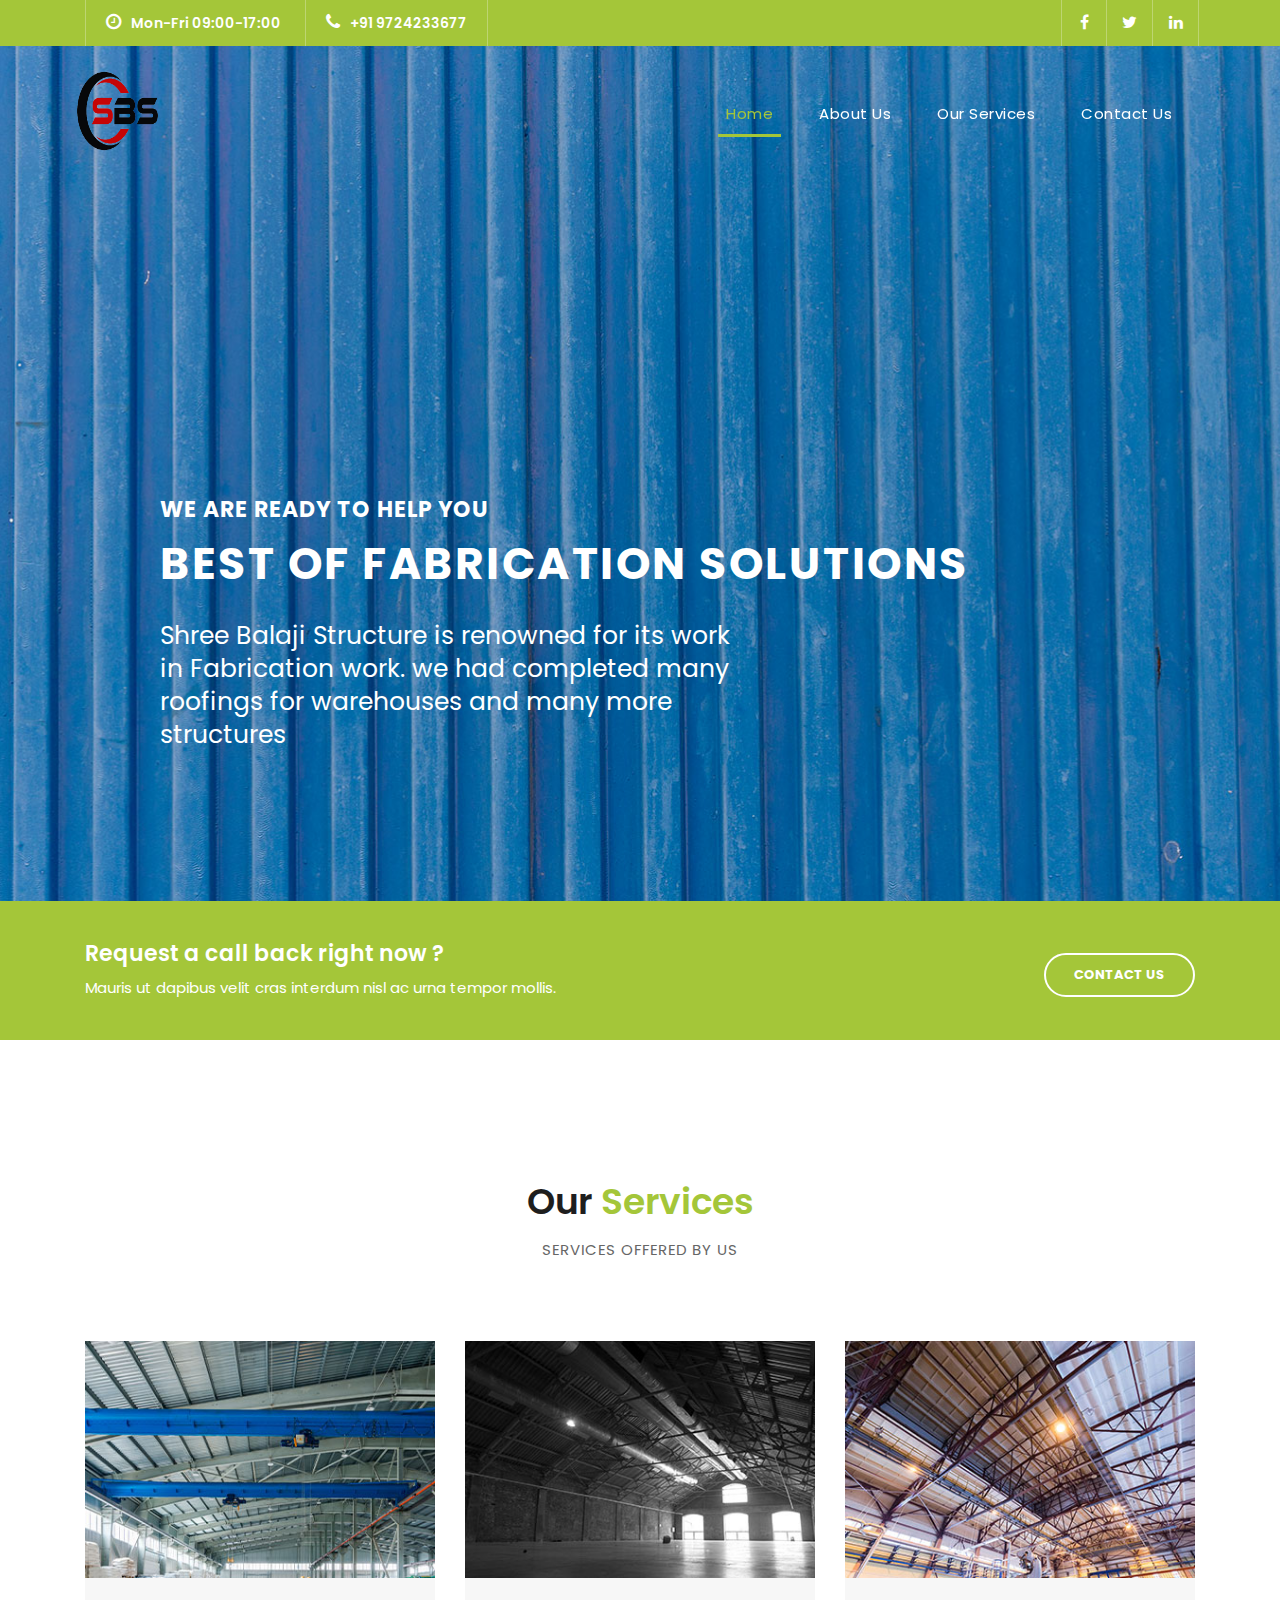
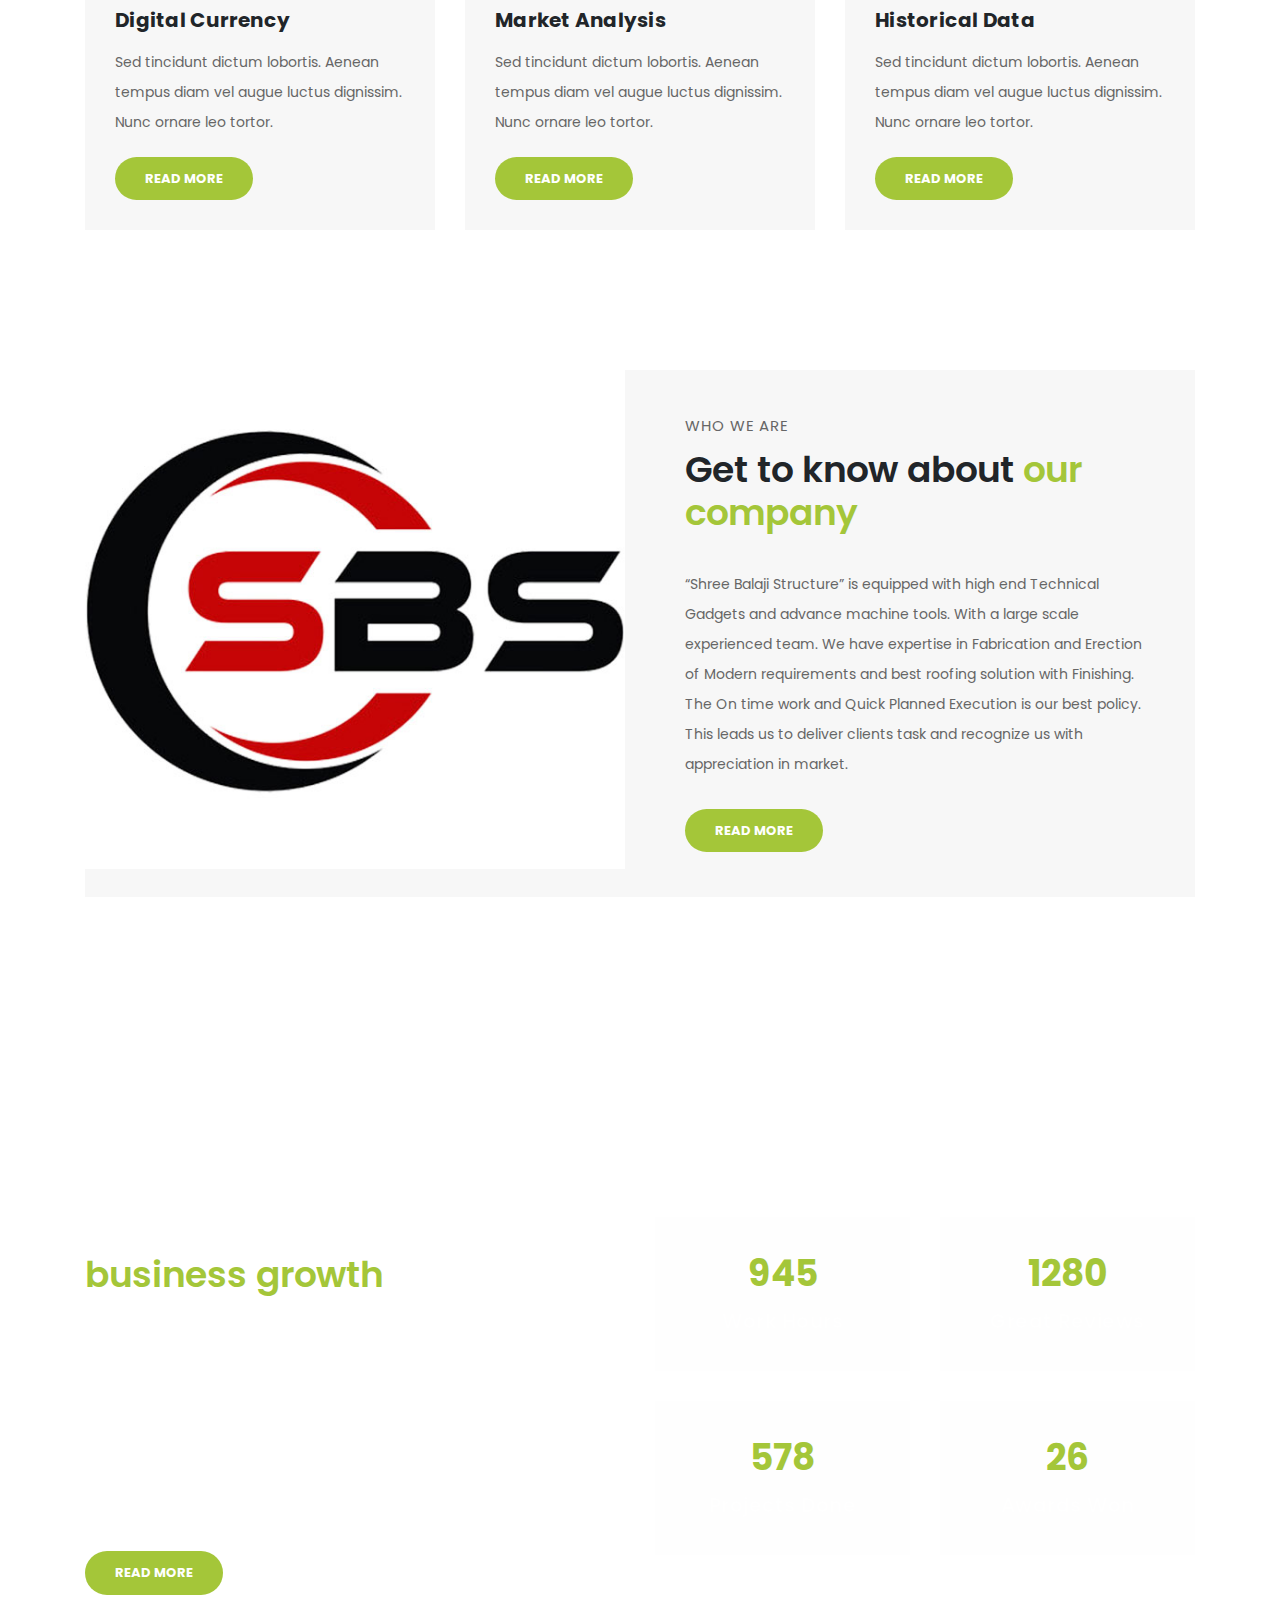
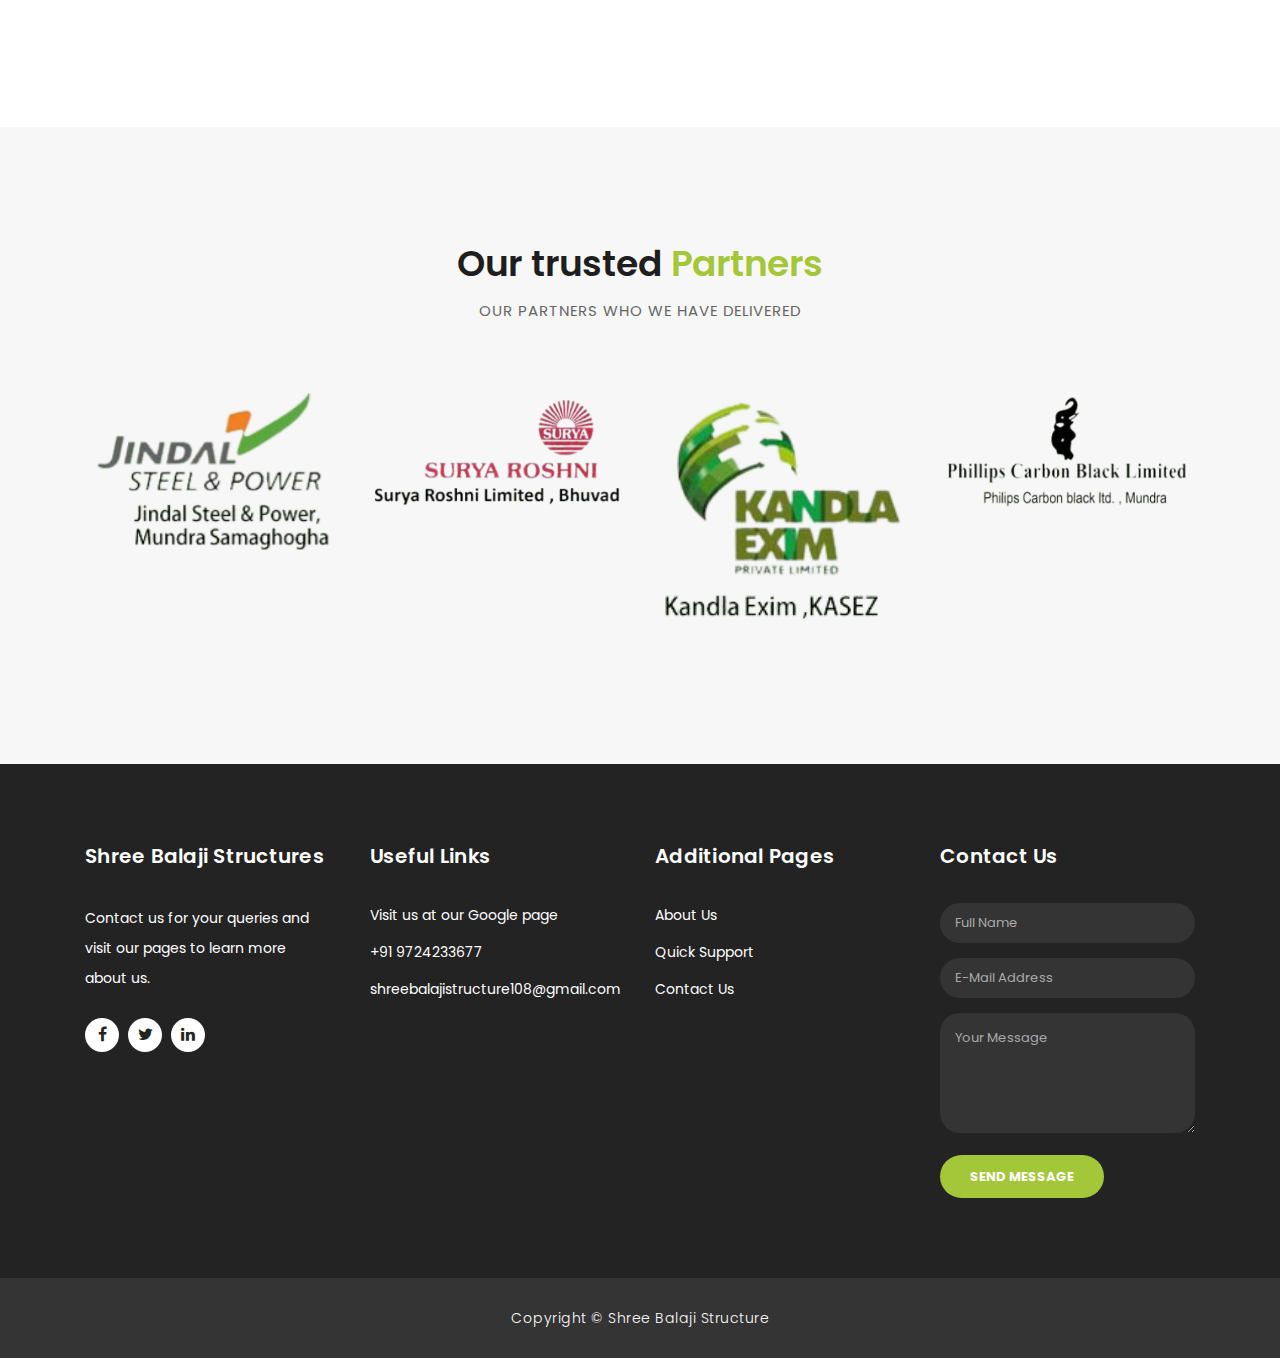
==== sbs/index.html @ 456eccb0 "second commit" ====
<!DOCTYPE html>
<html lang="en">

  <head>

    <meta charset="utf-8">
    <meta name="viewport" content="width=device-width, initial-scale=1, shrink-to-fit=no">
    <meta name="description" content="">
    <meta name="author" content="TemplateMo">
    <link href="https://fonts.googleapis.com/css?family=Poppins:100,200,300,400,500,600,700,800,900&display=swap" rel="stylesheet">

    <title>Finance Business HTML5 Template</title>

    <!-- Bootstrap core CSS -->
    <link href="vendor/bootstrap/css/bootstrap.min.css" rel="stylesheet">

    <!-- Additional CSS Files -->
    <link rel="stylesheet" href="assets/css/fontawesome.css">
    <link rel="stylesheet" href="assets/css/templatemo-finance-business.css">
    <link rel="stylesheet" href="assets/css/owl.css">
<!--

Finance Business TemplateMo

https://templatemo.com/tm-545-finance-business

-->
  </head>

  <body>

    <!-- ***** Preloader Start ***** -->
    <div id="preloader">
        <div class="jumper">
            <div></div>
            <div></div>
            <div></div>
        </div>
    </div>  
    <!-- ***** Preloader End ***** -->

    <!-- Header -->
    <div class="sub-header">
      <div class="container">
        <div class="row">
          <div class="col-md-8 col-xs-12">
            <ul class="left-info">
              <li><a href="#"><i class="fa fa-clock-o"></i>Mon-Fri 09:00-17:00</a></li>
              <li><a href="tel:+919724233677"><i class="fa fa-phone"></i>+91 9724233677</a></li>
            </ul>
          </div>
          <div class="col-md-4">
            <ul class="right-icons">
              <li><a href="#"><i class="fa fa-facebook"></i></a></li>
              <li><a href="#"><i class="fa fa-twitter"></i></a></li>
              <li><a href="#"><i class="fa fa-linkedin"></i></a></li>
            </ul>
          </div>
        </div>
      </div>
    </div>

    <header class="">
      <nav class="navbar navbar-expand-lg">
        
        <div class="container">
          <!-- <a class="navbar-brand" href="index.html"><h2>Finance Business</h2></a> -->
          <a href="index.html"> <img class="img-fluid" src="assets/images/logo.png" alt="" style="width: 140px; height: 100px ; margin-left: -25px; margin-top: -5px;"> </a>

          <button class="navbar-toggler" type="button" data-toggle="collapse" data-target="#navbarResponsive" aria-controls="navbarResponsive" aria-expanded="false" aria-label="Toggle navigation">
            <span class="navbar-toggler-icon"></span>
          </button>
          <div class="collapse navbar-collapse" id="navbarResponsive">
            <ul class="navbar-nav ml-auto">
              <li class="nav-item active">
                <a class="nav-link" href="#top"><strong>Home</strong>
                  <!-- <span class="sr-only">(current)</span> -->
                </a>
              </li>
              <li class="nav-item">
                <a class="nav-link" href="about.html"><strong>About Us</strong></a>
              </li>  
              <li class="nav-item">
                <a class="nav-link" href="services.html"><strong>Our Services</strong></a>
              </li>                          
              <li class="nav-item">
                <a class="nav-link" href="contact.html"><strong>Contact Us</strong></a>
              </li>
              <!-- <li class="nav-item">
                <a class="nav-link" href="one-page.html"><strong>One Page</strong></a>
              </li> -->
            </ul>
          </div>
        </div>
      </nav>
    </header>

    <!-- Page Content -->
    <!-- Banner Starts Here -->
    <div class="main-banner header-text">
        <div class="Modern-Slider">
          <!-- Item -->
          <div class="item item-1">
            <div class="img-fill">
                <div class="text-content">
                 
                  <h6><span style="color: white;">we are ready to help you</span></h6>
                  <h4><span style="color: white;">best of Fabrication solutions</span></h4>
                  <p><span style="color: white; font-size: 25px;">Shree Balaji Structure is renowned for its work in Fabrication work. we had completed many roofings for warehouses and many more structures</span></p>
                  <!-- <a href="contact.html" class="filled-button">contact us</a> -->
                </div>
            </div>
          </div>
          <!-- // Item -->
          <!-- Item -->
          <!-- <div class="item item-2">
            <div class="img-fill">
                <div class="text-content">
                  <h6><span style="color: black;">we are here to support you</span></h6>
                  <h4><span style="color: black;">Accounting<br>&amp; Management</span></h4>
                  <p><strong><span style="color: whitesmoke; font-size: 20px;">You are allowed to use this template for your company websites. You are NOT allowed to re-distribute this template ZIP file on any template download website. Please contact TemplateMo for more detail.</p><span></strong></p>
                  <a href="services.html" class="filled-button">our services</a>
                </div>
            </div>
          </div> -->
          <!-- // Item -->
          <!-- Item -->
          <!-- <div class="item item-3">
            <div class="img-fill">
                <div class="text-content">
                  <h6>we have a solid background</h6>
                  <h4>Market Analysis<br>&amp; Statistics</h4>
                  <p>You can download, edit and use this layout for your business website. Phasellus lacinia ac sapien vitae dapibus. Mauris ut dapibus velit cras interdum nisl ac urna tempor mollis.</p>
                  <a href="about.html" class="filled-button">learn more</a>
                </div>
            </div>
          </div> -->
          <!-- // Item -->
        </div>
    </div>
    <!-- Banner Ends Here -->

    <div class="request-form">
      <div class="container">
        <div class="row">
          <div class="col-md-8">
            <h4>Request a call back right now ?</h4>
            <span>Mauris ut dapibus velit cras interdum nisl ac urna tempor mollis.</span>
          </div>
          <div class="col-md-4">
            <a href="contact.html" class="border-button">Contact Us</a>
          </div>
        </div>
      </div>
    </div>

    <div class="services">
      <div class="container">
        <div class="row">
          <div class="col-md-12">
            <div class="section-heading">
              <h2>Our <em>Services</em></h2>
              <span>Services offered by us</span>
            </div>
          </div>
          <div class="col-md-4">
            <div class="service-item">
              <img src="assets/images/service_01.jpg" alt="">
              <div class="down-content">
                <h4>Digital Currency</h4>
                <p>Sed tincidunt dictum lobortis. Aenean tempus diam vel augue luctus dignissim. Nunc ornare leo tortor.</p>
                <a href="" class="filled-button">Read More</a>
              </div>
            </div>
          </div>
          <div class="col-md-4">
            <div class="service-item">
              <img src="assets/images/service_02.jpg" alt="">
              <div class="down-content">
                <h4>Market Analysis</h4>
                <p>Sed tincidunt dictum lobortis. Aenean tempus diam vel augue luctus dignissim. Nunc ornare leo tortor.</p>
                <a href="" class="filled-button">Read More</a>
              </div>
            </div>
          </div>
          <div class="col-md-4">
            <div class="service-item">
              <img src="assets/images/service_03.jpg" alt="">
              <div class="down-content">
                <h4>Historical Data</h4>
                <p>Sed tincidunt dictum lobortis. Aenean tempus diam vel augue luctus dignissim. Nunc ornare leo tortor.</p>
                <a href="" class="filled-button">Read More</a>
              </div>
            </div>
          </div>
        </div>
      </div>
    </div>

    <div class="more-info">
      <div class="container">
        <div class="row">
          <div class="col-md-12">
            <div class="more-info-content">
              <div class="row">
                <div class="col-md-6">
                  <div class="left-image">
                    <img src="assets/images/more-info.jpg" alt="">
                  </div>
                </div>
                <div class="col-md-6 align-self-center">
                  <div class="right-content">
                    <span>Who we are</span>
                    <h2>Get to know about <em>our company</em></h2>
                    <p>“Shree Balaji Structure” is equipped
                      with high end Technical Gadgets and advance
                      machine tools. With a large scale experienced team.
                      We have expertise in Fabrication and Erection of
                      Modern requirements and best roofing solution with
                      Finishing.
                      The On time work and Quick Planned
                      Execution is our best policy. This leads us to deliver
                      clients task and recognize us with appreciation in
                      market.</p>
                    <a href="about.html" class="filled-button">Read More</a>
                  </div>
                </div>
              </div>
            </div>
          </div>
        </div>
      </div>
    </div>



    <div class="fun-facts">
      <div class="container">
        <div class="row">
          <div class="col-md-6">
            <div class="left-content">
              <span>Lorem ipsum dolor sit amet</span>
              <h2>Our solutions for your <em>business growth</em></h2>
              <p>Pellentesque ultrices at turpis in vestibulum. Aenean pretium elit nec congue elementum. Nulla luctus laoreet porta. Maecenas at nisi tempus, porta metus vitae, faucibus augue. 
              <br><br>Fusce et venenatis ex. Quisque varius, velit quis dictum sagittis, odio velit molestie nunc, ut posuere ante tortor ut neque.</p>
              <a href="" class="filled-button">Read More</a>
            </div>
          </div>
          <div class="col-md-6 align-self-center">
            <div class="row">
              <div class="col-md-6">
                <div class="count-area-content">
                  <div class="count-digit">945</div>
                  <div class="count-title">Work Hours</div>
                </div>
              </div>
              <div class="col-md-6">
                <div class="count-area-content">
                  <div class="count-digit">1280</div>
                  <div class="count-title">Great Reviews</div>
                </div>
              </div>
              <div class="col-md-6">
                <div class="count-area-content">
                  <div class="count-digit">578</div>
                  <div class="count-title">Projects Done</div>
                </div>
              </div>
              <div class="col-md-6">
                <div class="count-area-content">
                  <div class="count-digit">26</div>
                  <div class="count-title">Awards Won</div>
                </div>
              </div>
            </div>
          </div>
        </div>
      </div>
    </div>

    
    <!-- <div class="testimonials">
      <div class="container">
        <div class="row">
          <div class="col-md-12">
            <div class="section-heading">
              <h2>What they say <em>about us</em></h2>
              <span>testimonials from our greatest clients</span>
            </div>
          </div>
          <div class="col-md-12">
            <div class="owl-testimonials owl-carousel"> -->
              
              <!-- <div class="testimonial-item">
                <div class="inner-content">
                  <h4>George Walker</h4>
                  <span>Chief Financial Analyst</span>
                  <p>"Nulla ullamcorper, ipsum vel condimentum congue, mi odio vehicula tellus, sit amet malesuada justo sem sit amet quam. Pellentesque in sagittis lacus."</p>
                </div>
                <img src="http://placehold.it/60x60" alt="">
              </div>
               -->
              <!-- <div class="testimonial-item">
                <div class="inner-content">
                  <h4>John Smith</h4>
                  <span>Market Specialist</span>
                  <p>"In eget leo ante. Sed nibh leo, laoreet accumsan euismod quis, scelerisque a nunc. Mauris accumsan, arcu id ornare malesuada, est nulla luctus nisi."</p>
                </div>
                <img src="http://placehold.it/60x60" alt="">
              </div>
               -->
              <!-- <div class="testimonial-item">
                <div class="inner-content">
                  <h4>David Wood</h4>
                  <span>Chief Accountant</span>
                  <p>"Ut ultricies maximus turpis, in sollicitudin ligula posuere vel. Donec finibus maximus neque, vitae egestas quam imperdiet nec. Proin nec mauris eu tortor consectetur tristique."</p>
                </div>
                <img src="http://placehold.it/60x60" alt="">
              </div>
              
              <div class="testimonial-item">
                <div class="inner-content">
                  <h4>Andrew Boom</h4>
                  <span>Marketing Head</span>
                  <p>"Curabitur sollicitudin, tortor at suscipit volutpat, nisi arcu aliquet dui, vitae semper sem turpis quis libero. Quisque vulputate lacinia nisl ac lobortis."</p>
                </div>
                <img src="http://placehold.it/60x60" alt="">
              </div> -->
              
            <!-- </div>
          </div>
        </div>
      </div>
    </div> -->

    <!-- <div class="callback-form">
      <div class="container">
        <div class="row">
          <div class="col-md-12">
            <div class="section-heading">
              <h2>Request a <em>call back</em></h2>
              <span>Etiam suscipit ante a odio consequat</span>
            </div>
          </div>
          <div class="col-md-12">
            <div class="contact-form">
              <form id="contact" action="" method="post">
                <div class="row">
                  <div class="col-lg-4 col-md-12 col-sm-12">
                    <fieldset>
                      <input name="name" type="text" class="form-control" id="name" placeholder="Full Name" required="">
                    </fieldset>
                  </div>
                  <div class="col-lg-4 col-md-12 col-sm-12"> -->
                    <!-- <fieldset>
                      <input name="email" type="text" class="form-control" id="email" pattern="[^ @]*@[^ @]*" placeholder="E-Mail Address" required="">
                    </fieldset>
                  </div>
                  <div class="col-lg-4 col-md-12 col-sm-12">
                    <fieldset>
                      <input name="subject" type="text" class="form-control" id="subject" placeholder="Subject" required="">
                    </fieldset>
                  </div>
                  <div class="col-lg-12">
                    <fieldset>
                      <textarea name="message" rows="6" class="form-control" id="message" placeholder="Your Message" required=""></textarea>
                    </fieldset>
                  </div>
                  <div class="col-lg-12">
                    <fieldset>
                      <button type="submit" id="form-submit" class="border-button">Send Message</button>
                    </fieldset>
                  </div>
                </div>
              </form>
            </div>
          </div>
        </div>
      </div>
    </div> -->

    <div class="partners contact-partners">
      <div class="container">
        <div class="row">
          <div class="col-md-12">
            <div class="section-heading">
            <h2 style="margin-top: 55px;">Our trusted <em>Partners</em></h2>
            <!-- <span>contact here for your queries</span> -->
            <span style="margin-bottom: 70px;">Our Partners who we have delivered</span>

            <div class="owl-partners owl-carousel">
               <!-- <div class="partner-item"> -->
                <img  style="margin-top: -5px;"  src="assets/images/jindal.png" alt="">
                <img src="assets/images/surya.png" alt="">
                <img src="assets/images/kandla.png" alt="">
                <img  src="assets/images/philips.png" alt="">
              </div>
            </div>
          </div>
        </div>
      </div>
    </div>
  </div>


    <!-- Footer Starts Here -->
    <footer>
      <div class="container">
        <div class="row">
          <div class="col-md-3 footer-item">
            <h4>Shree Balaji Structures</h4>
            <p>Contact us for your queries and <br> visit our pages to learn more<br> about us.</p>
            <ul class="social-icons">
              <li><a rel="nofollow" href="https://fb.com/templatemo" target="_blank"><i class="fa fa-facebook"></i></a></li>
              <li><a href="#"><i class="fa fa-twitter"></i></a></li>
              <li><a href="#"><i class="fa fa-linkedin"></i></a></li>
            </ul>
          </div>
          <div class="col-md-3 footer-item">
            <h4>Useful Links</h4>
            <ul class="menu-list">
              <li><a href="https://www.google.com/search?q=shree+balaji+structure+&sxsrf=AB5stBhqruG8xrosSW5bF98FKeI7jLen0w%3A1689427877211&ei=pZ-yZIKnDO2t4-EPzMCY4AQ&ved=0ahUKEwjCjfqj6ZCAAxXt1jgGHUwgBkwQ4dUDCA8&uact=5&oq=shree+balaji+structure+&gs_lp=[base64]&sclient=gws-wiz-serp" target="_blank">Visit us at our Google page</a></li>
      
              <li><a href="tel:+919724233677"> +91 9724233677</a></li>
              <li><a href="mailto:shreebalajistructure108@gmail.com">shreebalajistructure108@gmail.com</a></li>
              
            </ul>
          </div>
          <div class="col-md-3 footer-item">
            <h4>Additional Pages</h4>
            <ul class="menu-list">
              <li><a href="about.html">About Us</a></li>
              <!-- <li><a href="#">How We Work</a></li> -->
              <li><a href="contact.html">Quick Support</a></li>
              <li><a href="contact.html">Contact Us</a></li>
              <!-- <li><a href="#">Privacy Policy</a></li> -->
            </ul>
          </div>
          <div class="col-md-3 footer-item last-item">
            <h4>Contact Us</h4>
            <div class="contact-form">
              <form id="contact footer-contact" action="" method="post">
                <div class="row">
                  <div class="col-lg-12 col-md-12 col-sm-12">
                    <fieldset>
                      <input name="name" type="text" class="form-control" id="name" placeholder="Full Name" required="">
                    </fieldset>
                  </div>
                  <div class="col-lg-12 col-md-12 col-sm-12">
                    <fieldset>
                      <input name="email" type="text" class="form-control" id="email" pattern="[^ @]*@[^ @]*" placeholder="E-Mail Address" required="">
                    </fieldset>
                  </div>
                  <div class="col-lg-12">
                    <fieldset>
                      <textarea name="message" rows="6" class="form-control" id="message" placeholder="Your Message" required=""></textarea>
                    </fieldset>
                  </div>
                  <div class="col-lg-12">
                    <fieldset>
                      <button type="submit" id="form-submit" class="filled-button">Send Message</button>
                    </fieldset>
                  </div>
                </div>
              </form>
            </div>
          </div>
        </div>
      </div>
    </footer>
    
    <div class="sub-footer">
      <div class="container">
        <div class="row">
          <div class="col-md-12">
            <p>Copyright &copy; Shree Balaji Structure
            
          </div>
        </div>
      </div>
    </div>

    <!-- Bootstrap core JavaScript -->
    <script src="vendor/jquery/jquery.min.js"></script>
    <script src="vendor/bootstrap/js/bootstrap.bundle.min.js"></script>

    <!-- Additional Scripts -->
    <script src="assets/js/custom.js"></script>
    <script src="assets/js/owl.js"></script>
    <script src="assets/js/slick.js"></script>
    <script src="assets/js/accordions.js"></script>

    <script language = "text/Javascript"> 
      cleared[0] = cleared[1] = cleared[2] = 0; //set a cleared flag for each field
      function clearField(t){                   //declaring the array outside of the
      if(! cleared[t.id]){                      // function makes it static and global
          cleared[t.id] = 1;  // you could use true and false, but that's more typing
          t.value='';         // with more chance of typos
          t.style.color='#fff';
          }
      }
    </script>

  </body>
</html>
---- sbs/assets/css/templatemo-finance-business.css ----
/* 

TemplateMo - Finance Business

https://templatemo.com/tm-545-finance-business

*/

body {
  font-family: 'Poppins', sans-serif;
  overflow-x: hidden;
  text-rendering: optimizeLegibility;
  -webkit-font-smoothing: antialiased;
  -moz-osx-font-smoothing: grayscale;
}
p {
	margin-bottom: 0px;
	font-size: 14px;
	color: #666666;
	line-height: 30px;
}
a {
	text-decoration: none!important;
}
ul {
	padding: 0;
	margin: 0;
	list-style: none;
}

h1,h2,h3,h4,h5,h6 {
	margin: 0px;
}

a.filled-button {
	background-color: #a4c639;
	color: #fff;
	font-size: 13px;
	text-transform: uppercase;
	font-weight: 700;
	padding: 12px 30px;
	border-radius: 30px;
	display: inline-block;
	transition: all 0.3s;
}

a.filled-button:hover {
	background-color: #fff;
	color: #a4c639;
}

a.border-button {
	background-color: transparent;
	color: #fff;
	border: 2px solid #fff;
	font-size: 13px;
	text-transform: uppercase;
	font-weight: 700;
	padding: 10px 28px;
	border-radius: 30px;
	display: inline-block;
	transition: all 0.3s;
}

a.border-button:hover {
	background-color: #fff;
	color: #a4c639;
}

.section-heading {
	text-align: center;
	margin-bottom: 80px;
}

.section-heading h2 {
	font-size: 36px;
	font-weight: 600;
	color: #1e1e1e;
}

.section-heading em {
	font-style: normal;
	color: #a4c639;
}

.section-heading span {
	display: block;
	margin-top: 15px;
	text-transform: uppercase;
	font-size: 15px;
	color: #666;
	letter-spacing: 1px;
}

#preloader {
  overflow: hidden;
  background: #a4c639;
  left: 0;
  right: 0;
  top: 0;
  bottom: 0;
  position: fixed;
  z-index: 9999999;
  color: #fff;
}

#preloader .jumper {
  left: 0;
  top: 0;
  right: 0;
  bottom: 0;
  display: block;
  position: absolute;
  margin: auto;
  width: 50px;
  height: 50px;
}

#preloader .jumper > div {
  background-color: #fff;
  width: 10px;
  height: 10px;
  border-radius: 100%;
  -webkit-animation-fill-mode: both;
  animation-fill-mode: both;
  position: absolute;
  opacity: 0;
  width: 50px;
  height: 50px;
  -webkit-animation: jumper 1s 0s linear infinite;
  animation: jumper 1s 0s linear infinite;
}

#preloader .jumper > div:nth-child(2) {
  -webkit-animation-delay: 0.33333s;
  animation-delay: 0.33333s;
}

#preloader .jumper > div:nth-child(3) {
  -webkit-animation-delay: 0.66666s;
  animation-delay: 0.66666s;
}

@-webkit-keyframes jumper {
  0% {
    opacity: 0;
    -webkit-transform: scale(0);
    transform: scale(0);
  }
  5% {
    opacity: 1;
  }
  100% {
    -webkit-transform: scale(1);
    transform: scale(1);
    opacity: 0;
  }
}

@keyframes jumper {
  0% {
    opacity: 0;
    -webkit-transform: scale(0);
    transform: scale(0);
  }
  5% {
    opacity: 1;
  }
  100% {
    opacity: 0;
  }
}

/* Sub Header Style */

.sub-header {
	background-color: #a4c639;
	height: 46px;
	line-height: 46px;
}

.sub-header ul li {
	display: inline-block;
}

.sub-header ul.left-info li {
	border-left: 1px solid rgba(250,250,250,0.3);
	padding: 0px 20px;
}

.sub-header ul.left-info li:last-child {
	border-right: 1px solid rgba(250,250,250,0.3);
}

.sub-header ul.left-info li i {
	margin-right: 10px;
	font-size: 18px;
}

.sub-header ul.left-info li a {
	color: #fff;
	font-size: 14px;
	font-weight: 600;
}

.sub-header ul.right-icons {
	float: right;
}

.sub-header ul.right-icons li {
	margin-right: -4px;
	width: 46px;
	display: inline-block;
	text-align: center;
	border-right: 1px solid rgba(250,250,250,0.3);
}

.sub-header ul.right-icons li:first-child {
	border-left: 1px solid rgba(250,250,250,0.3);
}

.sub-header ul.right-icons li a {
	color: #fff;
	transition: all 0.3s;
}

.sub-header ul.right-icons li a:hover {
	opacity: 0.75;
}



/* Header Style */
header {
	position: absolute;
	z-index: 99999;
	width: 100%;
	background-color: transparent!important;
	height: 80px;
	-webkit-transition: all 0.3s ease-in-out 0s;
    -moz-transition: all 0.3s ease-in-out 0s;
    -o-transition: all 0.3s ease-in-out 0s;
    transition: all 0.3s ease-in-out 0s;
}
header .navbar {
	padding: 20px 0px;
}
.background-header .navbar {
	padding: 10px 0px;
}
.background-header {
	top: 0;
	position: fixed;
	background-color: #fff!important;
	box-shadow: 0px 1px 10px rgba(0,0,0,0.1);
}
.background-header .navbar-brand h2 {
	color: #a4c639!important;
}
.background-header .navbar-nav a.nav-link {
	color: #1e1e1e!important;
}
.background-header .navbar-nav .nav-link:hover,
.background-header .navbar-nav .active>.nav-link,
.background-header .navbar-nav .nav-link.current,
.background-header .navbar-nav .nav-link.show,
.background-header .navbar-nav .show>.nav-link {
	color: #a4c639!important;
}
.navbar .navbar-brand {
	float: 	left;
	margin-top: 12px;
	outline: none;
}
.navbar .navbar-brand h2 {
	color: #fff;
	text-transform: uppercase;
	font-size: 24px;
	font-weight: 700;
	-webkit-transition: all .3s ease 0s;
    -moz-transition: all .3s ease 0s;
    -o-transition: all .3s ease 0s;
    transition: all .3s ease 0s;
}
.navbar .navbar-brand h2 em {
	font-style: normal;
	font-size: 16px;
}
#navbarResponsive {
	z-index: 999;
}
.navbar-collapse {
	text-align: center;
}
.navbar .navbar-nav .nav-item {
	margin: 0px 15px;
}
.navbar .navbar-nav a.nav-link {
	text-transform: capitalize;
	font-size: 15px;
	font-weight: 300;
	letter-spacing: 0.5px;
	color: #fff;
	transition: all 0.5s;
	margin-top: 5px;
}
.navbar .navbar-nav .nav-link:hover,
.navbar .navbar-nav .active>.nav-link,
.navbar .navbar-nav .nav-link.current,
.navbar .navbar-nav .nav-link.show,
.navbar .navbar-nav .show>.nav-link {
	color: #a4c639;
	border-bottom: 3px solid #a4c639;
}
.navbar .navbar-toggler-icon {
	background-image: none;
}
.navbar .navbar-toggler {
	border-color: #fff;
	background-color: #fff;	
	height: 36px;
	outline: none;
	border-radius: 0px;
	position: absolute;
	right: 30px;
	top: 20px;
}
.navbar .navbar-toggler-icon:after {
	content: '\f0c9';
	color: #a4c639;
	font-size: 18px;
	line-height: 26px;
	font-family: 'FontAwesome';
}



/* Banner Style */

.img-fill{
  width: 100%;
  display: block;
  overflow: hidden;
  position: relative;
  text-align: center
}

.img-fill img {
  min-height: 100%;
  min-width: 100%;
  position: relative;
  display: inline-block;
  max-width: none;
}

*,
*:before,
*:after {
  -webkit-box-sizing: border-box;
  box-sizing: border-box;
  -webkit-font-smoothing: antialiased;
  -moz-osx-font-smoothing: grayscale;
}

.Grid1k {
  padding: 0 15px;
  max-width: 1200px;
  margin: auto;
}

.blocks-box,
.slick-slider {
  margin: 0;
  padding: 0!important;
}

.slick-slide {
  float: left;
  padding: 0;
}

.Modern-Slider .item .img-fill {
	background-size: cover;
	background-position: center center;
	background-repeat: no-repeat;
	height:95vh;
}

.Modern-Slider .item-1 .img-fill {
	background-image: url(../images/slide_01.jpg);
}

.Modern-Slider .item-2 .img-fill {
	background-image: url(../images/slide_02.jpg);
}

.Modern-Slider .item-3 .img-fill {
	background-image: url(../images/slide_03.jpg);
}

.Modern-Slider .NextArrow{
  position:absolute;
  top:50%;
  right:30px;
  border:0 none;
  background-color: transparent;
  text-align:center;
  font-size: 36px;
  font-family: 'FontAwesome';
  color:#FFF;
  z-index:5;
  outline: none;
  cursor: pointer;
}

.Modern-Slider .NextArrow:before{
  content:'\f105';
}

.Modern-Slider .PrevArrow {
  position:absolute;
  top:50%;
  left:30px;
  border:0 none;
  background-color: transparent;
  text-align:center;
  font-size: 36px;
  font-family: 'FontAwesome';
  color:#FFF;
  z-index:5;
  outline: none;
  cursor: pointer;
}

.Modern-Slider .PrevArrow:before{
  content:'\f104';
}

ul.slick-dots {
  display: none!important;
}

.Modern-Slider .text-content {
	text-align: left;
  	width: 75%;
  	position: absolute;
  	top: 70%;
  	left: 50%;
  	transform: translate(-50%, -50%);
}

.Modern-Slider .item h6 {
  margin-bottom: 15px;
  font-size: 22px;
  text-transform: uppercase;
  font-weight: 700;
  letter-spacing: 1px;
  color:#a4c639;
  animation:fadeOutRight 1s both;
}

.Modern-Slider .item h4 {
  margin-bottom: 30px;
  text-transform: uppercase;
  font-size: 44px;
  font-weight: 700;
  letter-spacing: 2.5px;
  color:#FFF;
  overflow:hidden;
  animation:fadeOutLeft 1s both;
}

.Modern-Slider .item p {
	max-width: 570px;
	color: #fff;
	font-size: 15px;
	font-weight: 400;
	line-height: 30px;
	margin-bottom: 40px;
}

.Modern-Slider .item a {
  margin: 0 5px;
}

.Modern-Slider .item.slick-active h6{
  animation:fadeInDown 1s both 1s;
}

.Modern-Slider .item.slick-active h4{
  animation:fadeInLeft 1s both 1.5s;
}

.Modern-Slider .item.slick-active{
  animation:Slick-FastSwipeIn 1s both;
}

.Modern-Slider .buttons {
  position: relative;
}

.Modern-Slider {background:#000;}


/* ==== Slick Slider Css Ruls === */
.slick-slider{position:relative;display:block;-webkit-user-select:none;-moz-user-select:none;-ms-user-select:none;user-select:none;-webkit-touch-callout:none;-khtml-user-select:none;-ms-touch-action:pan-y;touch-action:pan-y;-webkit-tap-highlight-color:transparent}
.slick-list{position:relative;display:block;overflow:hidden;margin:0;padding:0}
.slick-list:focus{outline:none}.slick-list.dragging{cursor:hand}
.slick-slider .slick-track,.slick-slider .slick-list{-webkit-transform:translate3d(0,0,0);-ms-transform:translate3d(0,0,0);transform:translate3d(0,0,0)}
.slick-track{position:relative;top:0;left:0;display:block}
.slick-track:before,.slick-track:after{display:table;content:''}.slick-track:after{clear:both}
.slick-loading .slick-track{visibility:hidden}
.slick-slide{display:none;float:left /* If RTL Make This Right */ ;height:100%;min-height:1px}
.slick-slide.dragging img{pointer-events:none}
.slick-initialized .slick-slide{display:block}
.slick-loading .slick-slide{visibility:hidden}
.slick-vertical .slick-slide{display:block;height:auto;border:1px solid transparent}




/* Request Form */

.request-form {
	background-color: #a4c639;
	padding: 40px 0px;
	color: #fff;
}

.request-form h4 {
	font-size: 22px;
	font-weight: 600;
}

.request-form span {
	font-size: 15px;
	font-weight: 400;
	display: inline-block;
	margin-top: 10px;
}

.request-form a.border-button {
	margin-top: 12px;
	float: right;
}




/* Services */

.services {
	margin-top: 140px;
}

.service-item img {
	width: 100%;
	overflow: hidden;
}

.service-item .down-content {
	background-color: #f7f7f7;
	padding: 30px;
}

.service-item .down-content h4 {
	font-size: 20px;
	font-weight: 700;
	letter-spacing: 0.25px;
	margin-bottom: 15px;
}

.service-item .down-content p {
	margin-bottom: 20px;
}



/* Fun Facts */

.fun-facts {
	margin-top: 140px;
	background-image: url(../images/fun-facts-bg.jpg);
	background-position: center center;
	background-repeat: no-repeat;
	background-size: cover;
	background-attachment: fixed;
	padding: 140px 0px;
	color: #fff;
}

.fun-facts span {
	text-transform: uppercase;
	font-size: 15px;
	color: #fff;
	letter-spacing: 1px;
	margin-bottom: 10px;
	display: block;
}

.fun-facts h2 {
	font-size: 36px;
	font-weight: 600;
	margin-bottom: 35px;
}

.fun-facts em {
	font-style: normal;
	color: #a4c639;
}

.fun-facts p {
	color: #fff;
	margin-bottom: 40px;
}

.fun-facts .left-content {
	margin-right: 45px;
}

.count-area-content {
	text-align: center;
	background-color: rgba(250,250,250,0.1);
	padding: 25px 30px 35px 30px;
	margin: 15px 0px;
}

.count-digit {
    margin: 5px 0px;
    color: #a4c639;
    font-weight: 700;
    font-size: 36px;
}
.count-title {
    font-size: 20px;
    font-weight: 600;
    color: #fff;
    letter-spacing: 0.5px;
}



/* More Info */

.more-info {
	margin-top: 140px;
}

.more-info .left-image1 img {
	width: 100%;
	overflow: hidden;
	margin-top: 155px;
}

.more-info .left-image img {
	width: 100%;
	overflow: hidden;
	}

.more-info .more-info-content {
	background-color: #f7f7f7;
}

.about-info .more-info-content {
	background-color: transparent;
}

.about-info .right-content {
	padding: 0px!important;
	margin-right: 30px;
}

.more-info .right-content {
	padding: 45px 45px 45px 30px;
}

.more-info .right-content span {
	text-transform: uppercase;
	font-size: 15px;
	color: #666;
	letter-spacing: 1px;
	margin-bottom: 10px;
	display: block;
}

.more-info .right-content h2 {
	font-size: 36px;
	font-weight: 600;
	margin-bottom: 35px;
}

.more-info .right-content em {
	font-style: normal;
	color: #a4c639;
}

.more-info .right-content p {
	margin-bottom: 30px;
}


/* Testimonials Style */

.about-testimonials {
	margin-top: 0px!important;
}

.testimonials {
	margin-top: 140px;
	background-color: #f7f7f7;
	padding: 140px 0px;
}
.testimonial-item .inner-content {
	text-align: center;
	background-color: #fff;	
	padding: 30px;
	border-radius: 5px;
}
.testimonial-item p {
	font-size: 14px;
	font-weight: 400;
}
.testimonial-item h4 {
	font-size: 19px;
	font-weight: 700;
	color: #1e1e1e;
	letter-spacing: 0.5px;
	margin-bottom: 0px;
}
.testimonial-item span {
	display: inline-block;
	margin-top: 8px;
	font-weight: 600;
	font-size: 14px;
	color: #a4c639;
}
.testimonial-item img {
	max-width: 60px;
	border-radius: 50%;
	margin: 25px auto 0px auto;
}




/* Call Back Style */

.callback-services {
	border-top: 1px solid #eee;
	padding-top: 140px;
}

.contact-us {
	background-color: #f7f7f7;
	padding: 140px 0px;
}

.contact-us .contact-form {
	background-color: transparent!important;
	padding: 0!important;
}

.callback-form {
	margin-top: 140px;
}

.callback-form .contact-form {
	background-color: #a4c639;
	padding: 60px;
	border-radius: 5px;
	text-align: center;
}

.callback-form .contact-form input {
	border-radius: 20px;
	height: 40px;
	line-height: 40px;
	display: inline-block;
	padding: 0px 15px;
	color: #6a6a6a;
	font-size: 13px;
	text-transform: none;
	box-shadow: none;
	border: none;
	margin-bottom: 35px;
}

.callback-form .contact-form input:focus {
	outline: none;
	box-shadow: none;
	border: none;
}

.callback-form .contact-form textarea {
	border-radius: 20px;
	height: 120px;
	max-height: 200px;
	min-height: 120px;
	display: inline-block;
	padding: 15px;
	color: #6a6a6a;
	font-size: 13px;
	text-transform: none;
	box-shadow: none;
	border: none;
	margin-bottom: 35px;
}

.callback-form .contact-form textarea:focus {
	outline: none;
	box-shadow: none;
	border: none;
}

.callback-form .contact-form ::-webkit-input-placeholder { /* Edge */
  color: #aaa;
}
.callback-form .contact-form :-ms-input-placeholder { /* Internet Explorer 10-11 */
  color: #aaa;
}
.callback-form .contact-form ::placeholder {
  color: #aaa;
}

.callback-form .contact-form button.border-button {
	background-color: transparent;
	color: #fff;
	border: 2px solid #fff;
	font-size: 13px;
	text-transform: uppercase;
	font-weight: 700;
	padding: 10px 28px;
	border-radius: 30px;
	display: inline-block;
	transition: all 0.3s;
	outline: none;
	box-shadow: none;
	text-shadow: none;
	cursor: pointer;
}

.callback-form .contact-form button.border-button:hover {
	background-color: #fff;
	color: #a4c639;
}

.contact-us .contact-form button.filled-button {
	background-color: #a4c639;
	color: #fff;
	border: none;
	font-size: 13px;
	text-transform: uppercase;
	font-weight: 700;
	padding: 12px 30px;
	border-radius: 30px;
	display: inline-block;
	transition: all 0.3s;
	outline: none;
	box-shadow: none;
	text-shadow: none;
	cursor: pointer;
}

.contact-us .contact-form button.filled-button:hover {
	background-color: #fff;
	color: #a4c639;
}



/* Partners Style */

.contact-partners {
	margin-top: -8px!important;
}

.partners {
	margin-top: 140px;
	background-color: #f7f7f7;
	padding: 60px 0px;
}

.partners .owl-item {
	text-align: center;
	cursor: pointer;
}

.partners .partner-item img {
	max-width: 156px;
	margin: auto;
}



/* Footer Style */

footer {
	background-color: #232323;
	padding: 80px 0px;
	color: #fff;
}

footer h4 {
	color: #fff;
	font-size: 20px;
	font-weight: 600;
	letter-spacing: 0.25px;
	margin-bottom: 35px;
}
footer p {
	color: #fff;
}

footer ul.social-icons {
	margin-top: 25px;
}

footer ul.social-icons li {
	display: inline-block;
	margin-right: 5px;
}

footer ul.social-icons li:last-child {
	margin-right: 0px;
}

footer ul.social-icons li a {
	width: 34px;
	height: 34px;
	display: inline-block;
	line-height: 34px;
	text-align: center;
	background-color: #fff;
	color: #232323;
	border-radius: 50%;
	transition: all 0.3s;
}

footer ul.social-icons li a:hover {
	background-color: #a4c639;
}

footer ul.menu-list li {
	margin-bottom: 13px;
}

footer ul.menu-list li:last-child {
	margin-bottom: 0px;
}

footer ul.menu-list li a {
	font-size: 14px;
	color: #fff;
	transition: all 0.3s;
}

footer ul.menu-list li a:hover {
	color: #a4c639;
}

footer .contact-form input {
	border-radius: 20px;
	height: 40px;
	line-height: 40px;
	display: inline-block;
	padding: 0px 15px;
	color: #aaa!important;
	background-color: #343434;
	font-size: 13px;
	text-transform: none;
	box-shadow: none;
	border: none;
	margin-bottom: 15px;
}

footer .contact-form input:focus {
	outline: none;
	box-shadow: none;
	border: none;
	background-color: #343434;
}

footer .contact-form textarea {
	border-radius: 20px;
	height: 120px;
	max-height: 200px;
	min-height: 120px;
	display: inline-block;
	padding: 15px;
	color: #aaa!important;
	background-color: #343434;
	font-size: 13px;
	text-transform: none;
	box-shadow: none;
	border: none;
	margin-bottom: 15px;
}

footer .contact-form textarea:focus {
	outline: none;
	box-shadow: none;
	border: none;
	background-color: #343434;
}

footer .contact-form ::-webkit-input-placeholder { /* Edge */
  color: #aaa;
}
footer .contact-form :-ms-input-placeholder { /* Internet Explorer 10-11 */
  color: #aaa;
}
footer .contact-form ::placeholder {
  color: #aaa;
}

footer .contact-form button.filled-button {
	background-color: transparent;
	color: #fff;
	background-color: #a4c639;
	border: none;
	font-size: 13px;
	text-transform: uppercase;
	font-weight: 700;
	padding: 12px 30px;
	border-radius: 30px;
	display: inline-block;
	transition: all 0.3s;
	outline: none;
	box-shadow: none;
	text-shadow: none;
	cursor: pointer;
}

footer .contact-form button.filled-button:hover {
	background-color: #fff;
	color: #a4c639;
}



/* Sub-footer Style */

.sub-footer {
	background-color: #343434;
	text-align: center;
	padding: 25px 0px;
}

.sub-footer p {
	color: #fff;
	font-weight: 300;
	letter-spacing: 0.5px;
}

.sub-footer a {
	color: #fff;
}


.page-heading {
	text-align: center;
	background-image: url(../images/slide_01.jpg);
	background-position: center center;
	background-repeat: no-repeat;
	background-size: cover;
	padding: 230px 0px 150px 0px;
	color: #fff;
}

.page-heading h1 {
	text-transform: capitalize;
	font-size: 36px;
	font-weight: 700;
	letter-spacing: 2px;
	margin-bottom: 18px;
}

.page-heading span {
	font-size: 15px;
	text-transform: uppercase;
	letter-spacing: 1px;
	color: #fff;
	display: block;
}


/* team */

.team {
	background-color: #f7f7f7;
	margin-top: 140px;
	margin-bottom: -140px;
	padding: 120px 0px;
}

.team-item img {
	width: 100%;
	overflow: hidden;
}

.team-item .down-content {
	background-color: #fff;
	padding: 30px;
}

.team-item .down-content h4 {
	font-size: 20px;
	font-weight: 700;
	letter-spacing: 0.25px;
	margin-bottom: 10px;
}

.team-item .down-content span {
	color: #a4c639;
	font-weight: 600;
	font-size: 14px;
	display: block;
	margin-bottom: 15px;
}

.team-item .down-content p {
	margin-bottom: 20px;
}


/* Single Service */

.single-services {
	margin-top: 140px;
}

#tabs ul {
  margin: 0;
  padding: 0;
}
#tabs ul li {
  margin-bottom: 10px;
  display: inline-block;
  width: 100%;
}
#tabs ul li:last-child {
  margin-bottom: 0px;
}
#tabs ul li a {
	text-transform: capitalize;
	width: 100%;
	padding: 30px 30px;
	display: inline-block;
	background-color: #a4c639;
  	font-size: 20px;
  	color: #121212;
  	letter-spacing: 0.5px;
  	font-weight: 700;
  	transition: all 0.3s;
}
#tabs ul li a i {
	float: right;
	margin-top: 5px;
}
#tabs ul .ui-tabs-active span {
  background: #faf5b2;
  border: #faf5b2;
  line-height: 90px;
  border-bottom: none;
}
#tabs ul .ui-tabs-active a {
  color: #fff;
}
#tabs ul .ui-tabs-active span {
  color: #1e1e1e;
}
.tabs-content {
	margin-left: 30px;
  text-align: left;
  display: inline-block;
  transition: all 0.3s;
}
.tabs-content img {
	max-width: 100%;
	overflow: hidden;
}
.tabs-content h4 {
	font-size: 20px;
	font-weight: 700;
	letter-spacing: 0.25px;
	margin-bottom: 15px;
	margin-top: 30px;
}
.tabs-content p {
  font-size: 14px;
  color: #7a7a7a;
  margin-bottom: 0px;
}



/* Contact Information */

.contact-information {
	margin-top: 140px;
}

.contact-information .contact-item {
	padding: 60px 30px;
	background-color: #f7f7f7;
	text-align: center;
}

.contact-information .contact-item i {
	color: #a4c639;
	font-size: 48px;
	margin-bottom: 40px;
}

.contact-information .contact-item h4 {
	font-size: 20px;
	font-weight: 700;
	letter-spacing: 0.25px;
	margin-bottom: 15px;
}

.contact-information .contact-item p {
	margin-bottom: 20px;
}

.contact-information .contact-item a {
	font-weight: 600;
	color: #a4c639;
	font-size: 15px;
}




/* Responsive Style */
@media (max-width: 768px) {
	.sub-header {
		display: none;
	}
	.Modern-Slider .item h6 {
	  margin-bottom: 15px;
	  font-size: 18px;
	}
	.Modern-Slider .item h4 {
	  margin-bottom: 25px;
	  font-size: 28px;
	  line-height: 36px;
	  letter-spacing: 1px;
	}
	.Modern-Slider .item p {
		max-width: 570px;
		line-height: 25px;
		margin-bottom: 30px;
	}
	.Modern-Slider .NextArrow{
	  right:5px;
	}
	.Modern-Slider .PrevArrow {
	  left:5px;
	}
	.request-form {
		text-align: center;
	}
	.request-form a.border-button {
		float: none;
		margin-top: 30px;
	}
	.services .service-item {
		margin-bottom: 30px;
	}
	.fun-facts .left-content {
		margin-right: 0px;
		margin-bottom: 30px;
	}
	.more-info .right-content  {
		padding: 30px;
	}
	footer {
		padding: 80px 0px 20px 0px;
	}
	footer .footer-item {
		border-bottom: 1px solid #343434;
		margin-bottom: 30px;
		padding-bottom: 30px;
	}
	footer .last-item {
		border-bottom: none;
	}
	.about-info .right-content {
		margin-right: 0px;
		margin-bottom: 30px;
	}
	.team .team-item {
		margin-bottom: 30px;
	}
	.tabs-content {
		margin-left: 0px;
		margin-top: 30px;
	}
	.contact-item {
		margin-bottom: 30px;
	}
}

@media (max-width: 992px) {
	.navbar .navbar-brand {
		position: absolute;
		left: 30px;
		top: 10px;
	}
	.navbar .navbar-brand {
		width: auto;
	}
	.navbar:after {
		display: none;
	}
	#navbarResponsive {
	    z-index: 99999;
	    position: absolute;
	    top: 80px;
	    left: 0;
	    width: 100%;
	    text-align: center;
	    background-color: #fff;
	    box-shadow: 0px 10px 10px rgba(0,0,0,0.1);
	}
	.navbar .navbar-nav .nav-item {
		border-bottom: 1px solid #eee;
	}
	.navbar .navbar-nav .nav-item:last-child {
		border-bottom: none;
	}
	.navbar .navbar-nav a.nav-link {
		padding: 15px 0px;
		color: #1e1e1e!important;
	}
	.navbar .navbar-nav .nav-link:hover,
	.navbar .navbar-nav .active>.nav-link,
	.navbar .navbar-nav .nav-link.current,
	.navbar .navbar-nav .nav-link.show,
	.navbar .navbar-nav .show>.nav-link {
		color: #a4c639!important;
		border-bottom: none!important;
	}
}
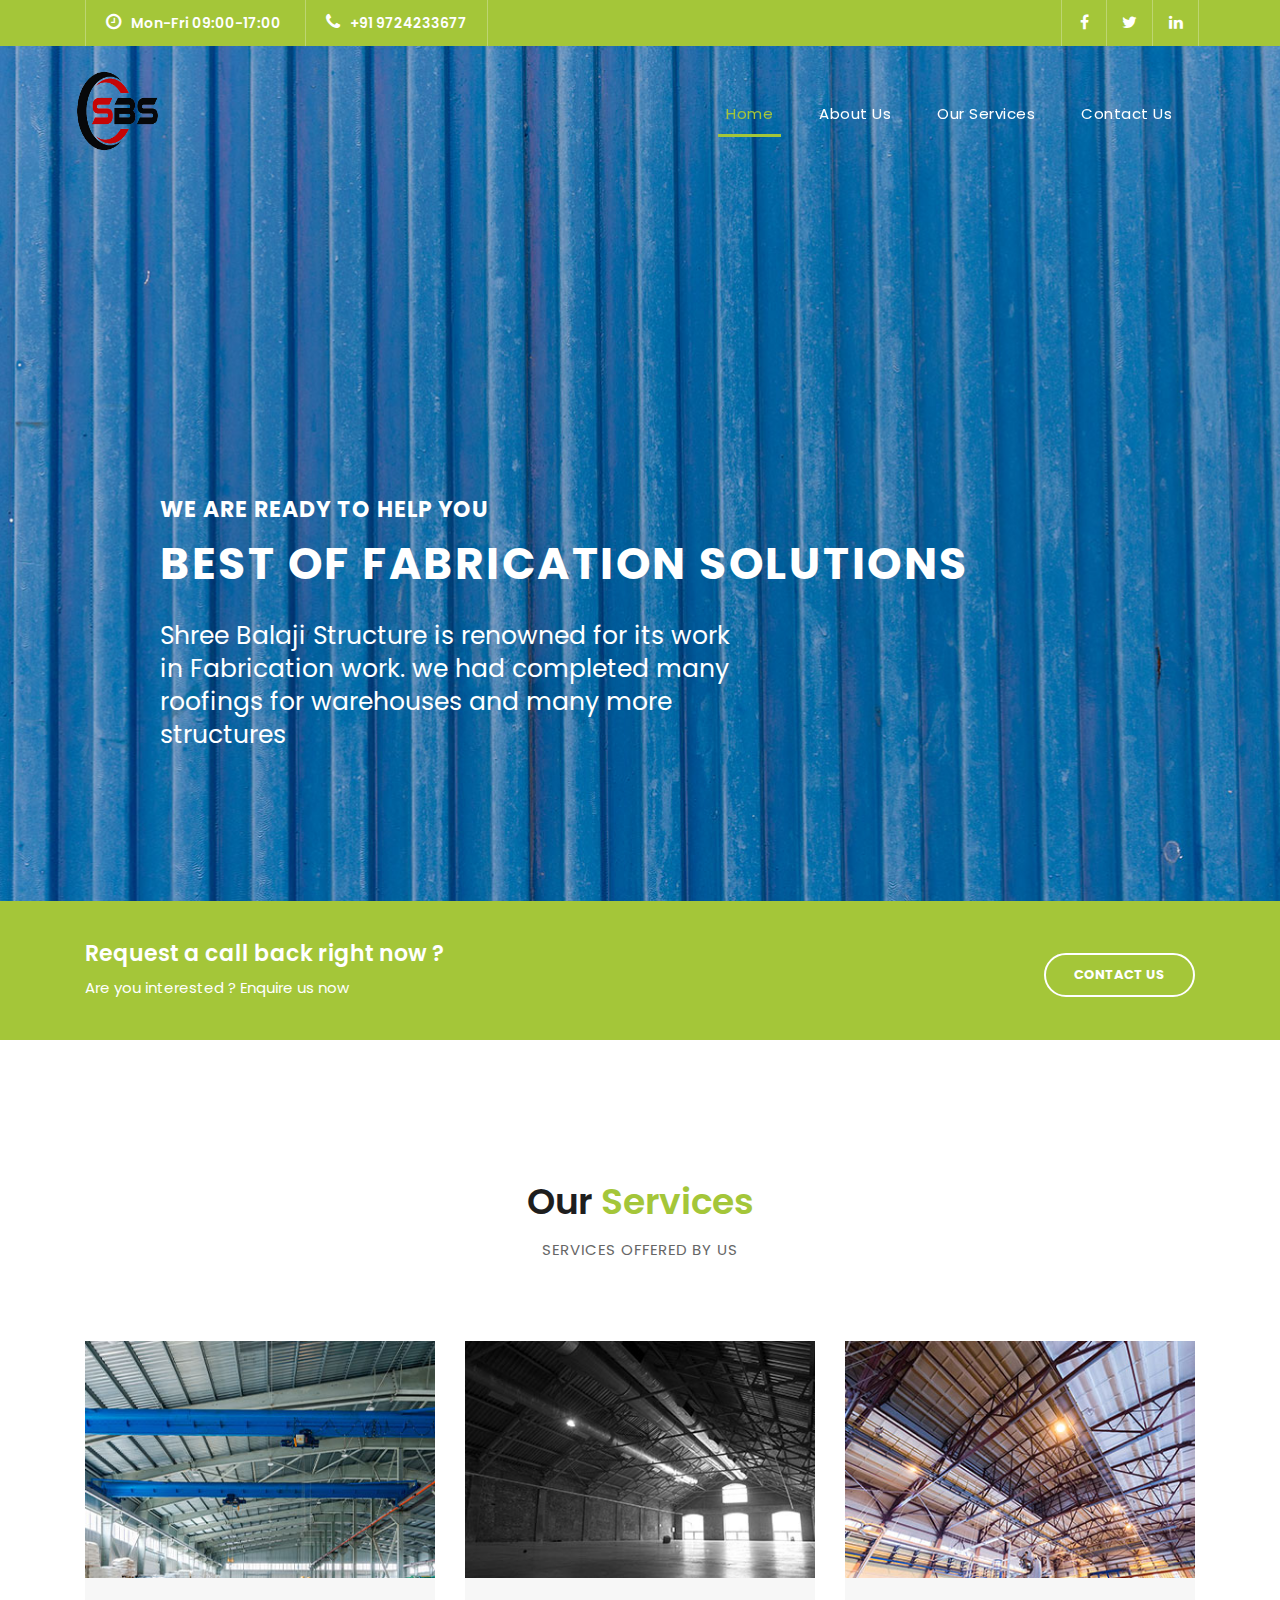
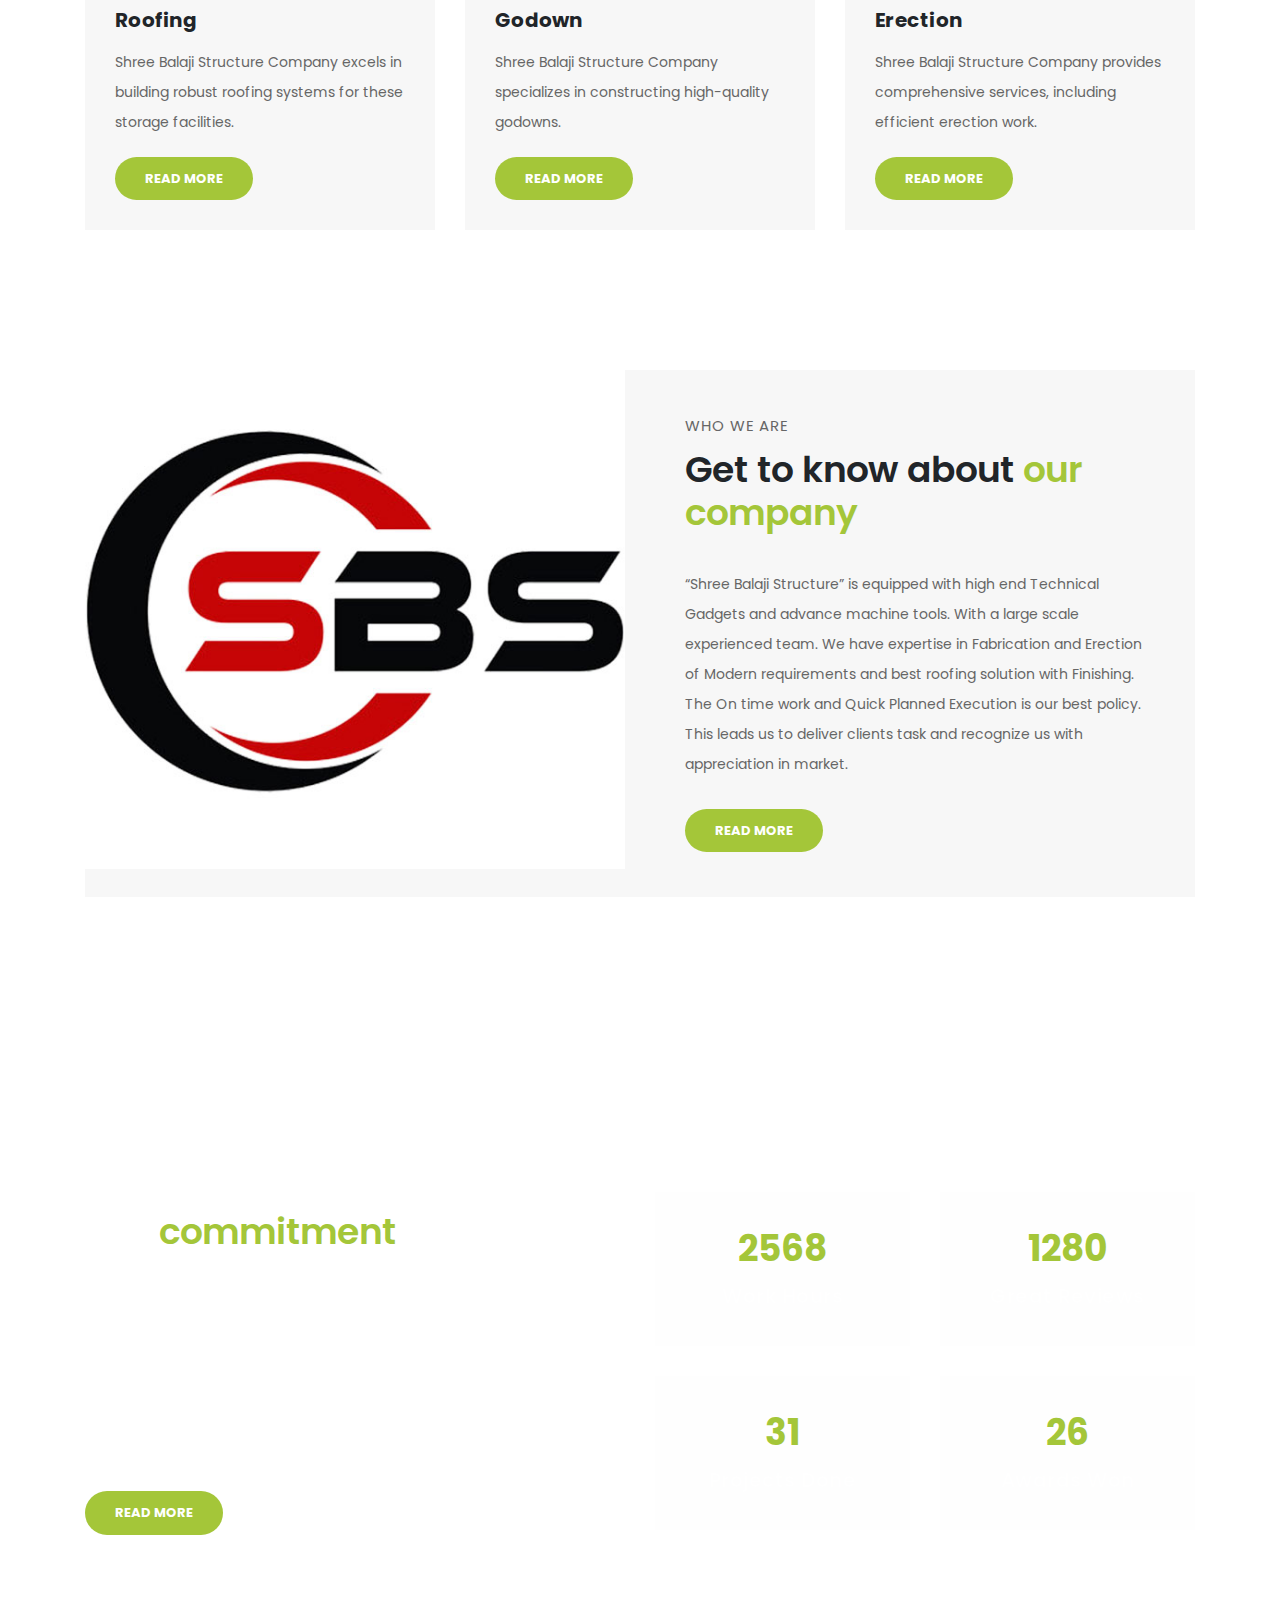
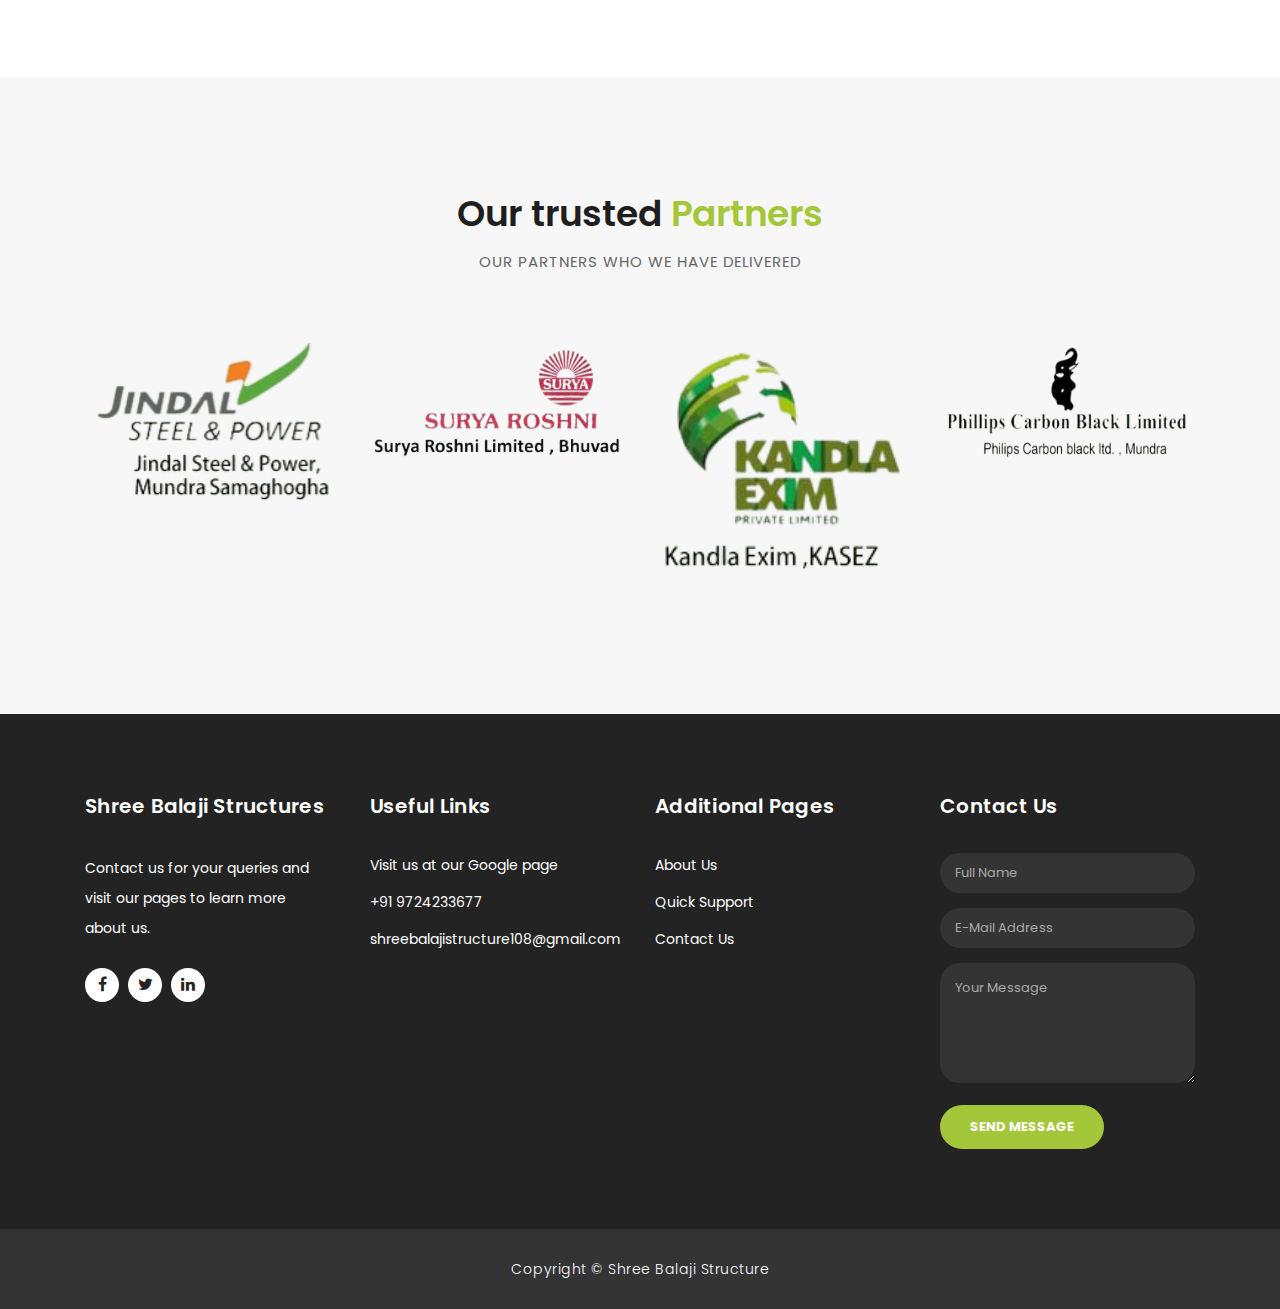
==== commit 409ff19b: "third commit" ====
--- a/sbs/index.html
+++ b/sbs/index.html
@@ -145,7 +145,7 @@
         <div class="row">
           <div class="col-md-8">
             <h4>Request a call back right now ?</h4>
-            <span>Mauris ut dapibus velit cras interdum nisl ac urna tempor mollis.</span>
+            <span>Are you interested ? Enquire us now</span>
           </div>
           <div class="col-md-4">
             <a href="contact.html" class="border-button">Contact Us</a>
@@ -167,9 +167,9 @@
             <div class="service-item">
               <img src="assets/images/service_01.jpg" alt="">
               <div class="down-content">
-                <h4>Digital Currency</h4>
-                <p>Sed tincidunt dictum lobortis. Aenean tempus diam vel augue luctus dignissim. Nunc ornare leo tortor.</p>
-                <a href="" class="filled-button">Read More</a>
+                <h4>Roofing</h4>
+                <p> Shree Balaji Structure Company excels in building robust roofing systems for these storage facilities.</p>
+                <a href="services.html" class="filled-button">Read More</a>
               </div>
             </div>
           </div>
@@ -177,9 +177,9 @@
             <div class="service-item">
               <img src="assets/images/service_02.jpg" alt="">
               <div class="down-content">
-                <h4>Market Analysis</h4>
-                <p>Sed tincidunt dictum lobortis. Aenean tempus diam vel augue luctus dignissim. Nunc ornare leo tortor.</p>
-                <a href="" class="filled-button">Read More</a>
+                <h4>Godown</h4>
+                <p>Shree Balaji Structure Company specializes in constructing high-quality godowns.</p>
+                <a href="services.html" class="filled-button">Read More</a>
               </div>
             </div>
           </div>
@@ -187,9 +187,9 @@
             <div class="service-item">
               <img src="assets/images/service_03.jpg" alt="">
               <div class="down-content">
-                <h4>Historical Data</h4>
-                <p>Sed tincidunt dictum lobortis. Aenean tempus diam vel augue luctus dignissim. Nunc ornare leo tortor.</p>
-                <a href="" class="filled-button">Read More</a>
+                <h4>Erection</h4>
+                <p>Shree Balaji Structure Company provides comprehensive services, including efficient erection work.</p>
+                <a href="services.html" class="filled-button">Read More</a>
               </div>
             </div>
           </div>
@@ -239,18 +239,17 @@
         <div class="row">
           <div class="col-md-6">
             <div class="left-content">
-              <span>Lorem ipsum dolor sit amet</span>
-              <h2>Our solutions for your <em>business growth</em></h2>
-              <p>Pellentesque ultrices at turpis in vestibulum. Aenean pretium elit nec congue elementum. Nulla luctus laoreet porta. Maecenas at nisi tempus, porta metus vitae, faucibus augue. 
-              <br><br>Fusce et venenatis ex. Quisque varius, velit quis dictum sagittis, odio velit molestie nunc, ut posuere ante tortor ut neque.</p>
-              <a href="" class="filled-button">Read More</a>
+              <span>Our accomplishments</span>
+              <h2>Our <em>commitment</em> towards you</h2>
+              <p>Our rigorous efforts towards delivering outstanding structures and Fabrication solution are proven by the time we have spent on delivering the projects and working long hours for achieving excellence.</p>
+              <a href="services.html" class="filled-button">Read More</a>
             </div>
           </div>
           <div class="col-md-6 align-self-center">
             <div class="row">
               <div class="col-md-6">
                 <div class="count-area-content">
-                  <div class="count-digit">945</div>
+                  <div class="count-digit">2568</div>
                   <div class="count-title">Work Hours</div>
                 </div>
               </div>
@@ -262,7 +261,7 @@
               </div>
               <div class="col-md-6">
                 <div class="count-area-content">
-                  <div class="count-digit">578</div>
+                  <div class="count-digit">31</div>
                   <div class="count-title">Projects Done</div>
                 </div>
               </div>
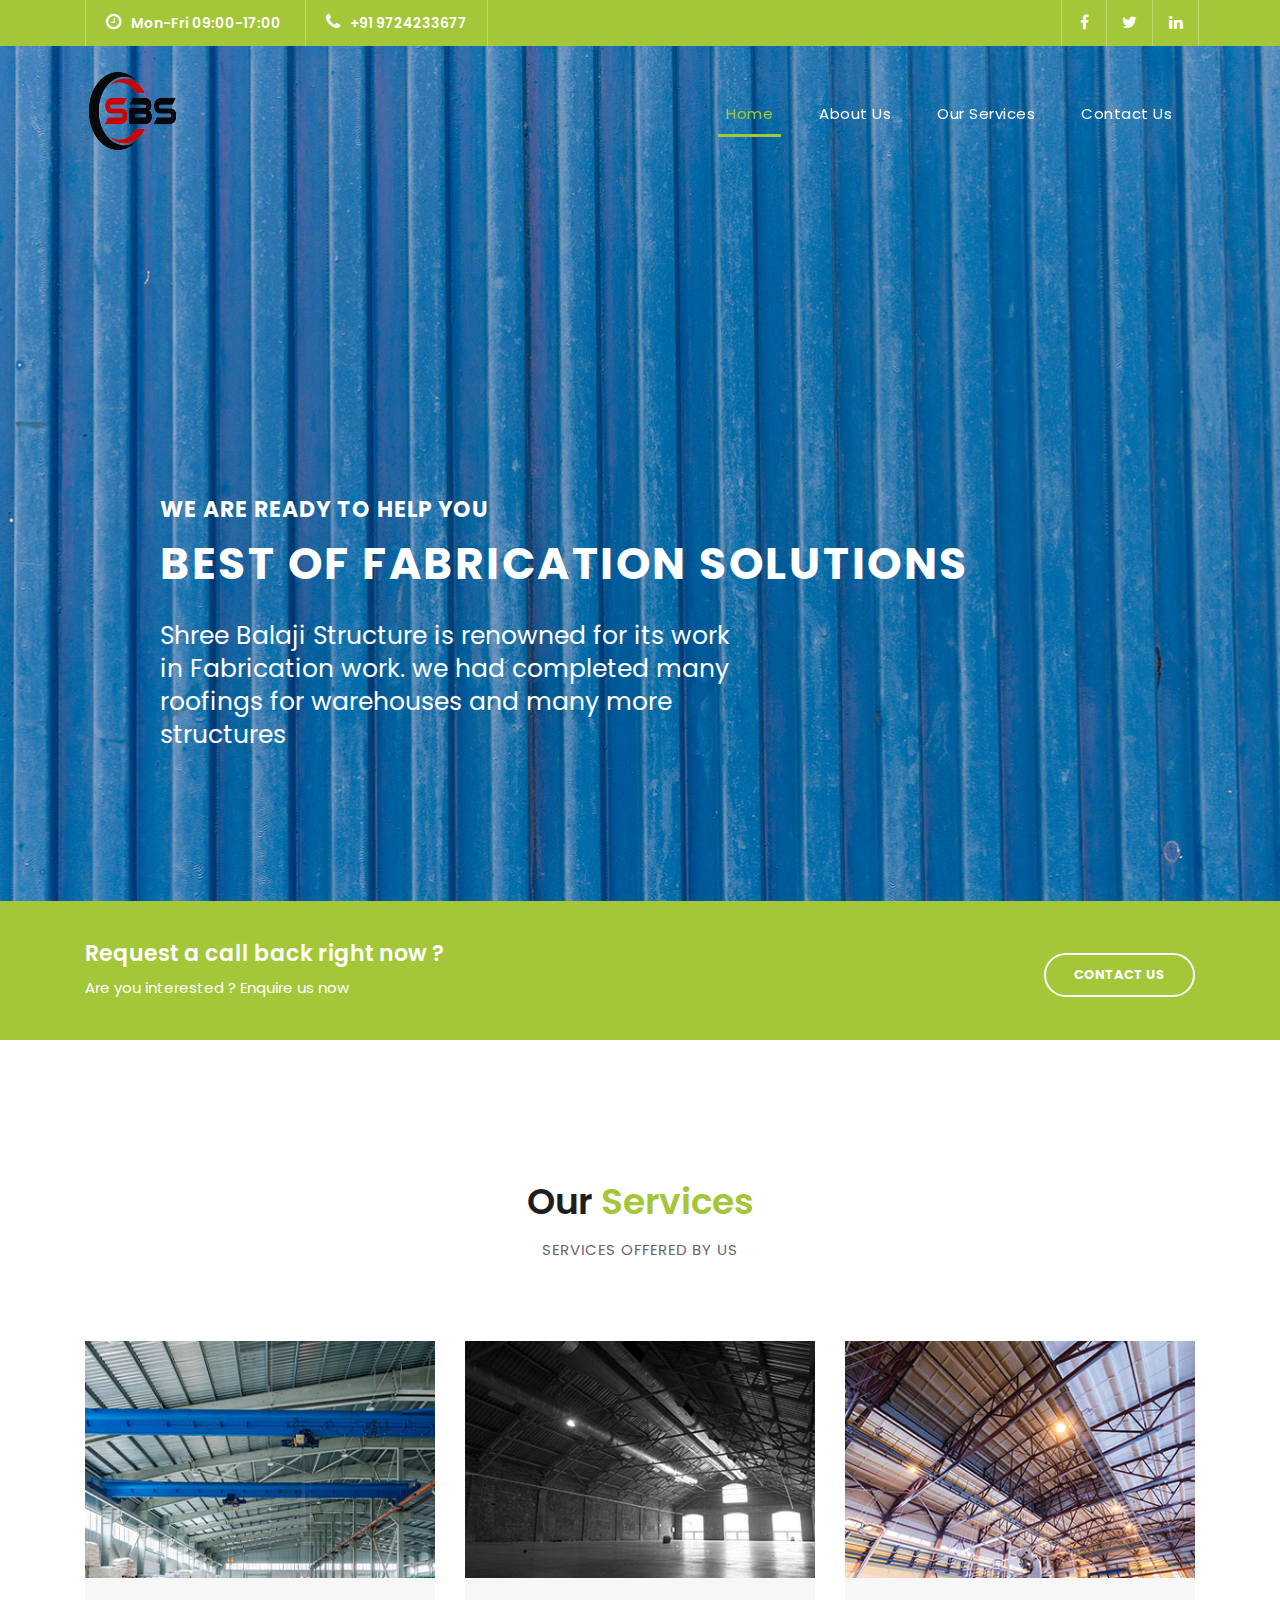
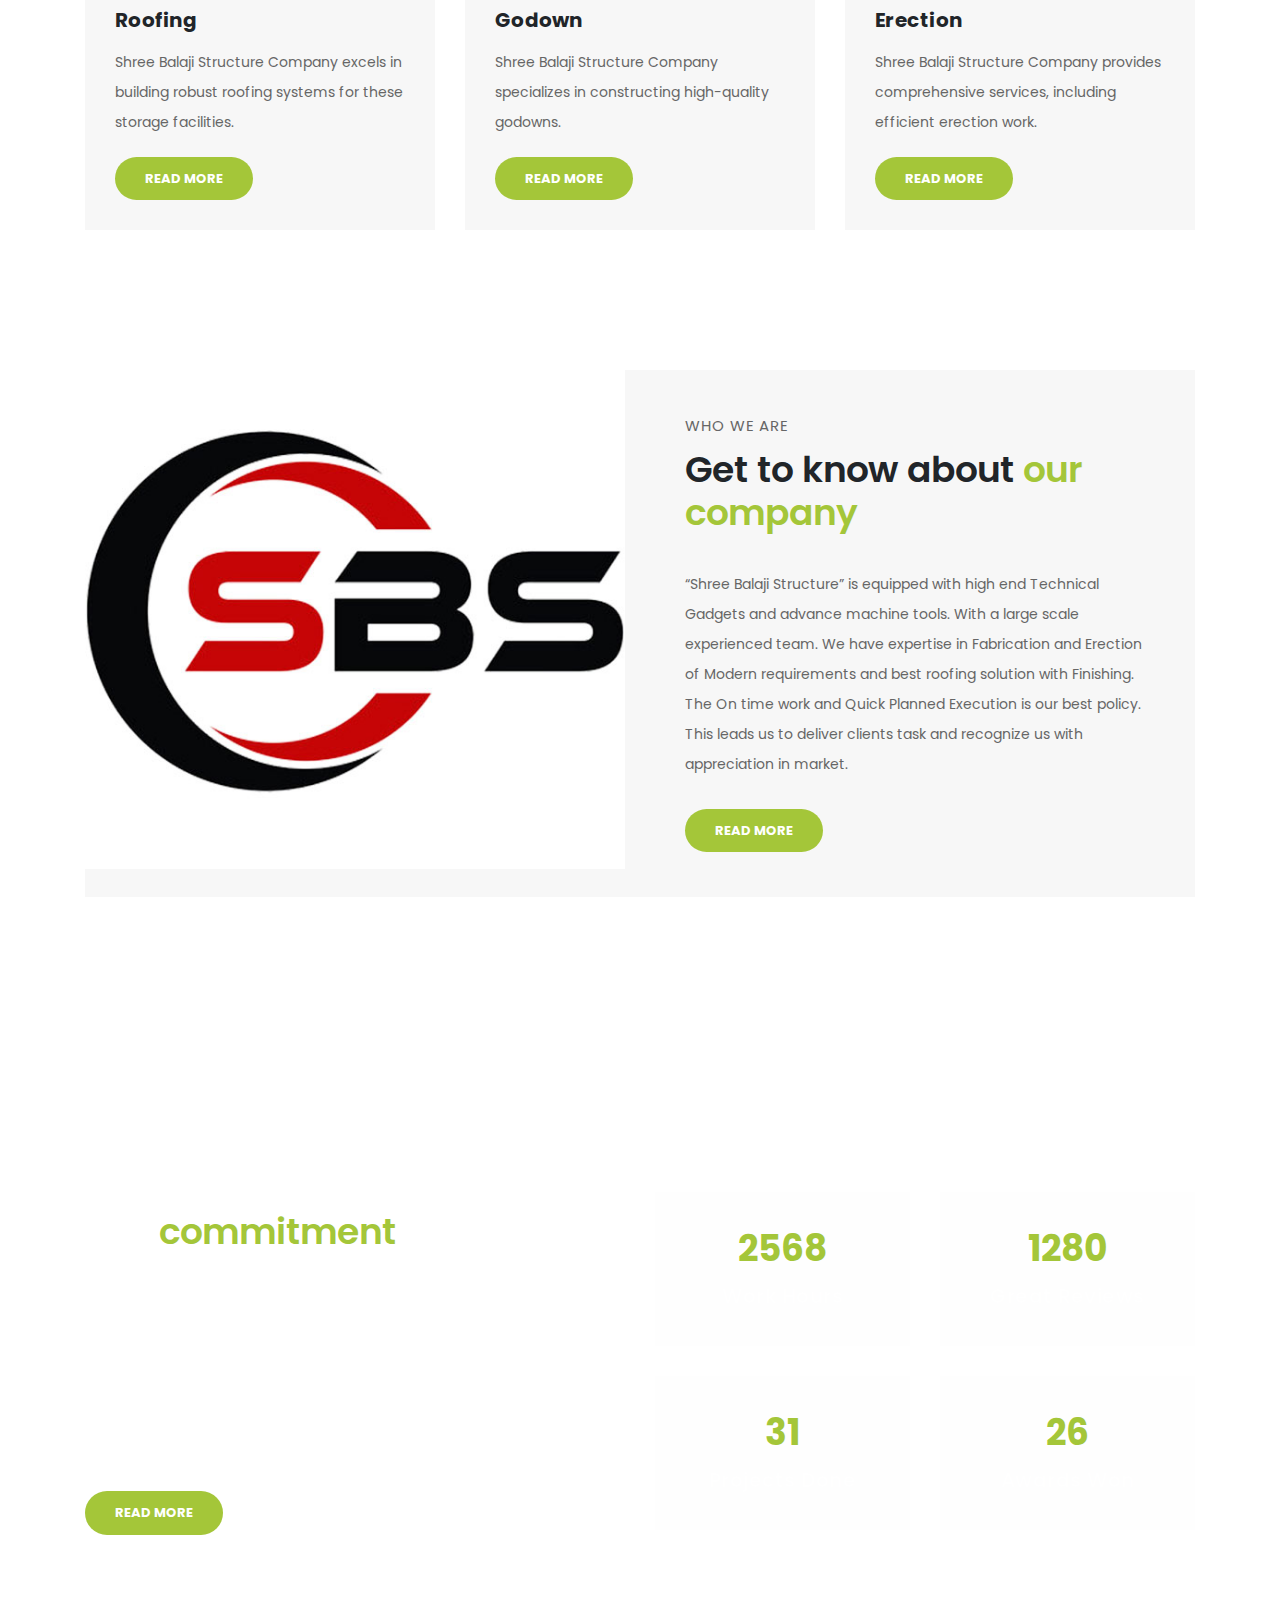
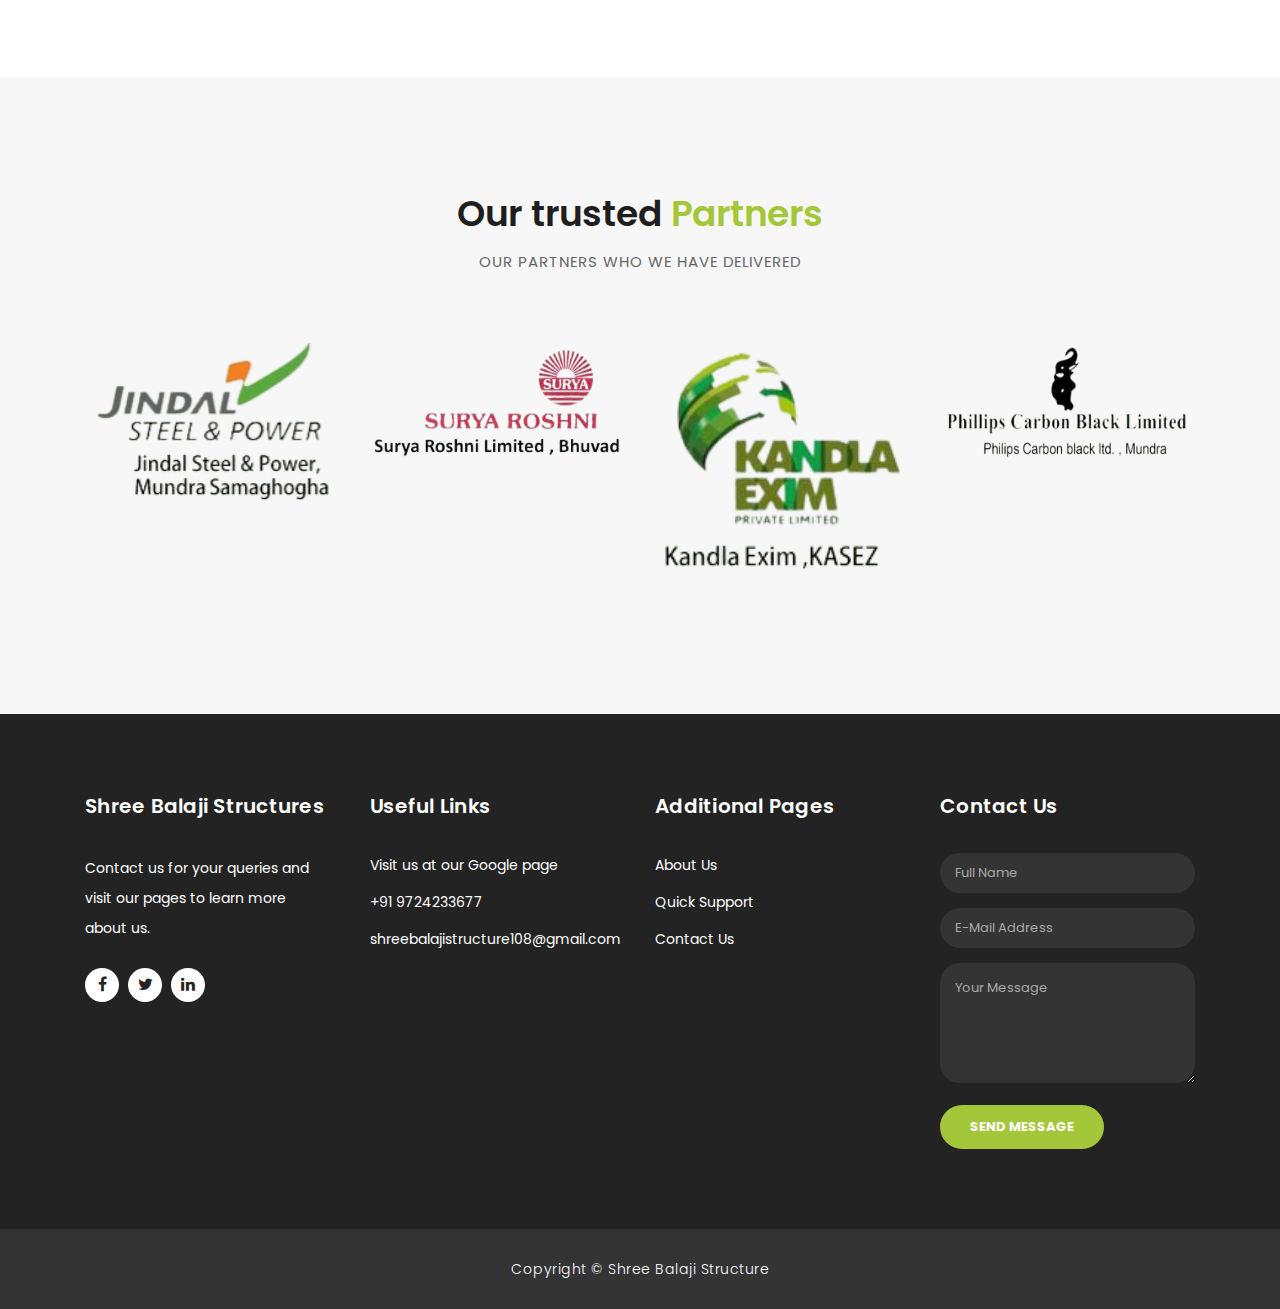
==== commit a4f46e78: "FOURTH commit" ====
--- a/sbs/index.html
+++ b/sbs/index.html
@@ -65,7 +65,7 @@
         
         <div class="container">
           <!-- <a class="navbar-brand" href="index.html"><h2>Finance Business</h2></a> -->
-          <a href="index.html"> <img class="img-fluid" src="assets/images/logo.png" alt="" style="width: 140px; height: 100px ; margin-left: -25px; margin-top: -5px;"> </a>
+          <a href="index.html"> <img class="img-fluid" src="assets/images/logo.png" alt="" style="width: 140px; height: 100px ; margin-left: -15px; margin-top: -5px;"> </a>
 
           <button class="navbar-toggler" type="button" data-toggle="collapse" data-target="#navbarResponsive" aria-controls="navbarResponsive" aria-expanded="false" aria-label="Toggle navigation">
             <span class="navbar-toggler-icon"></span>
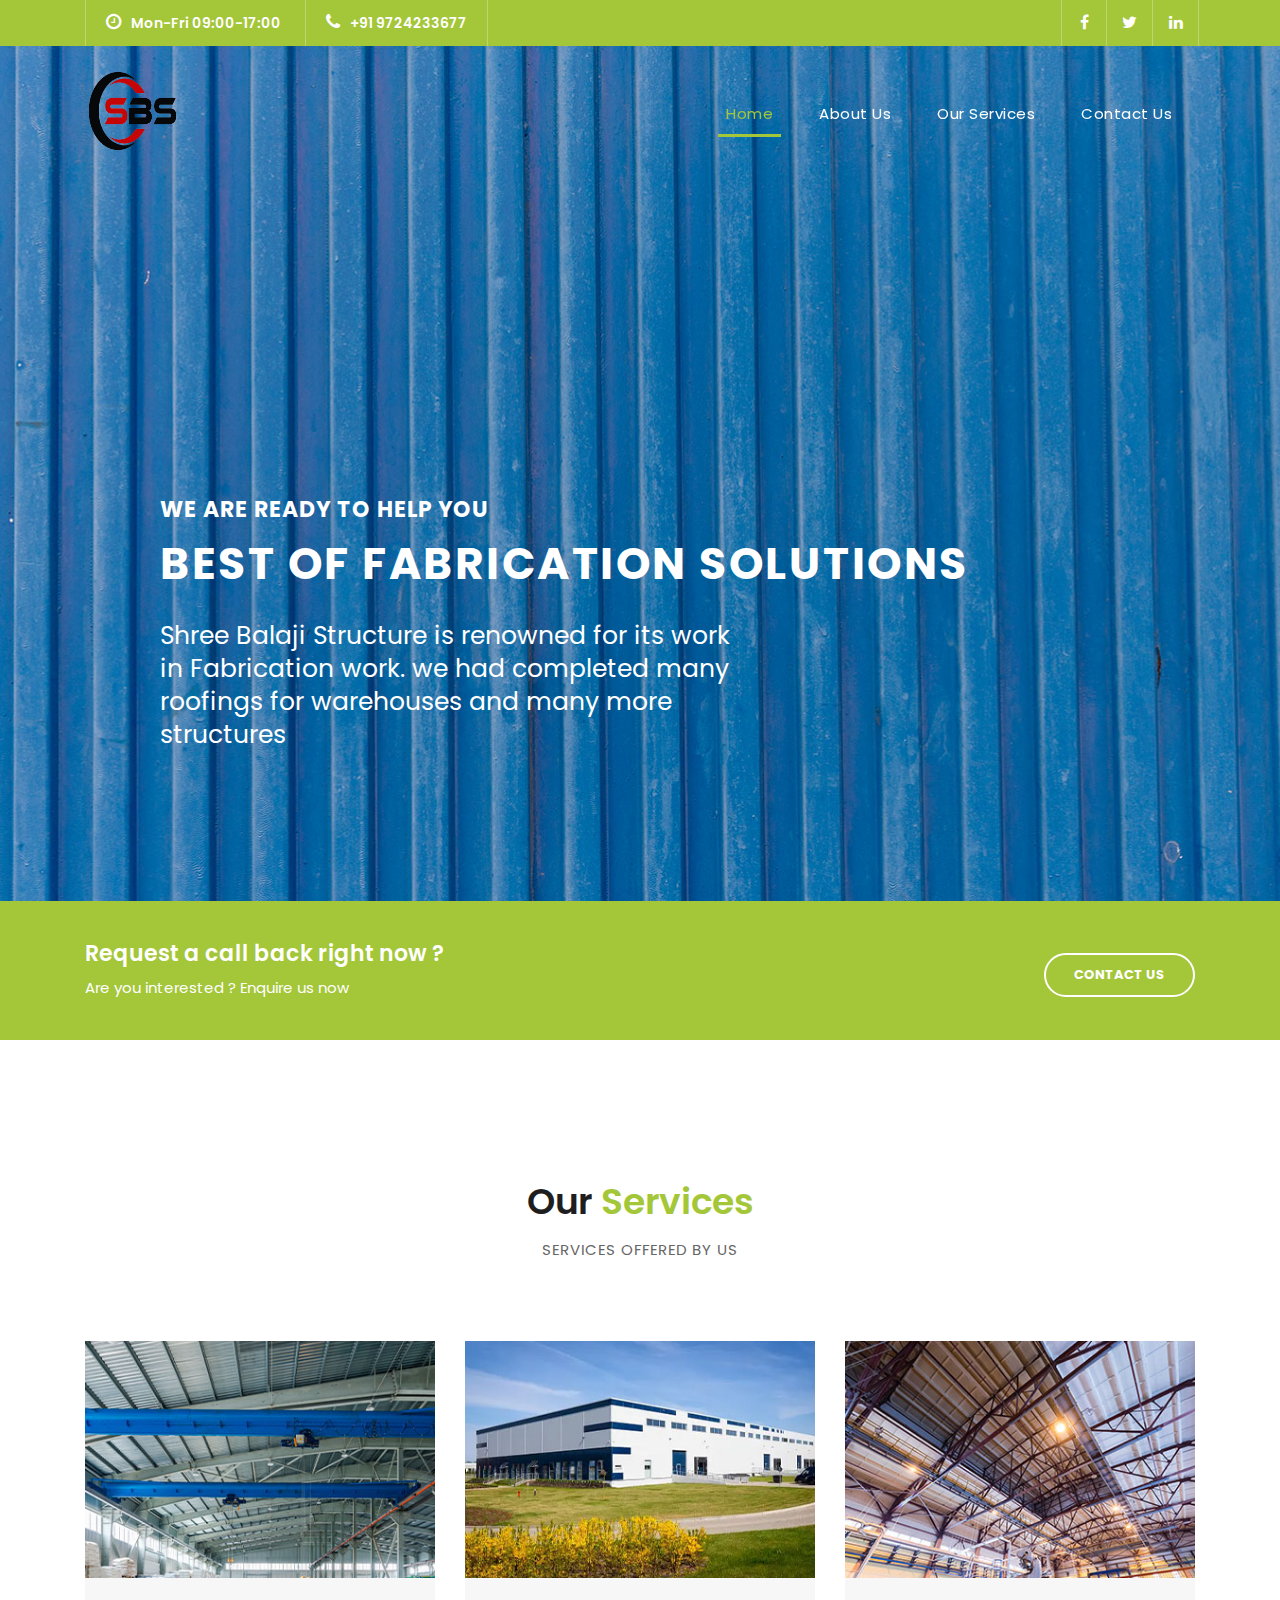
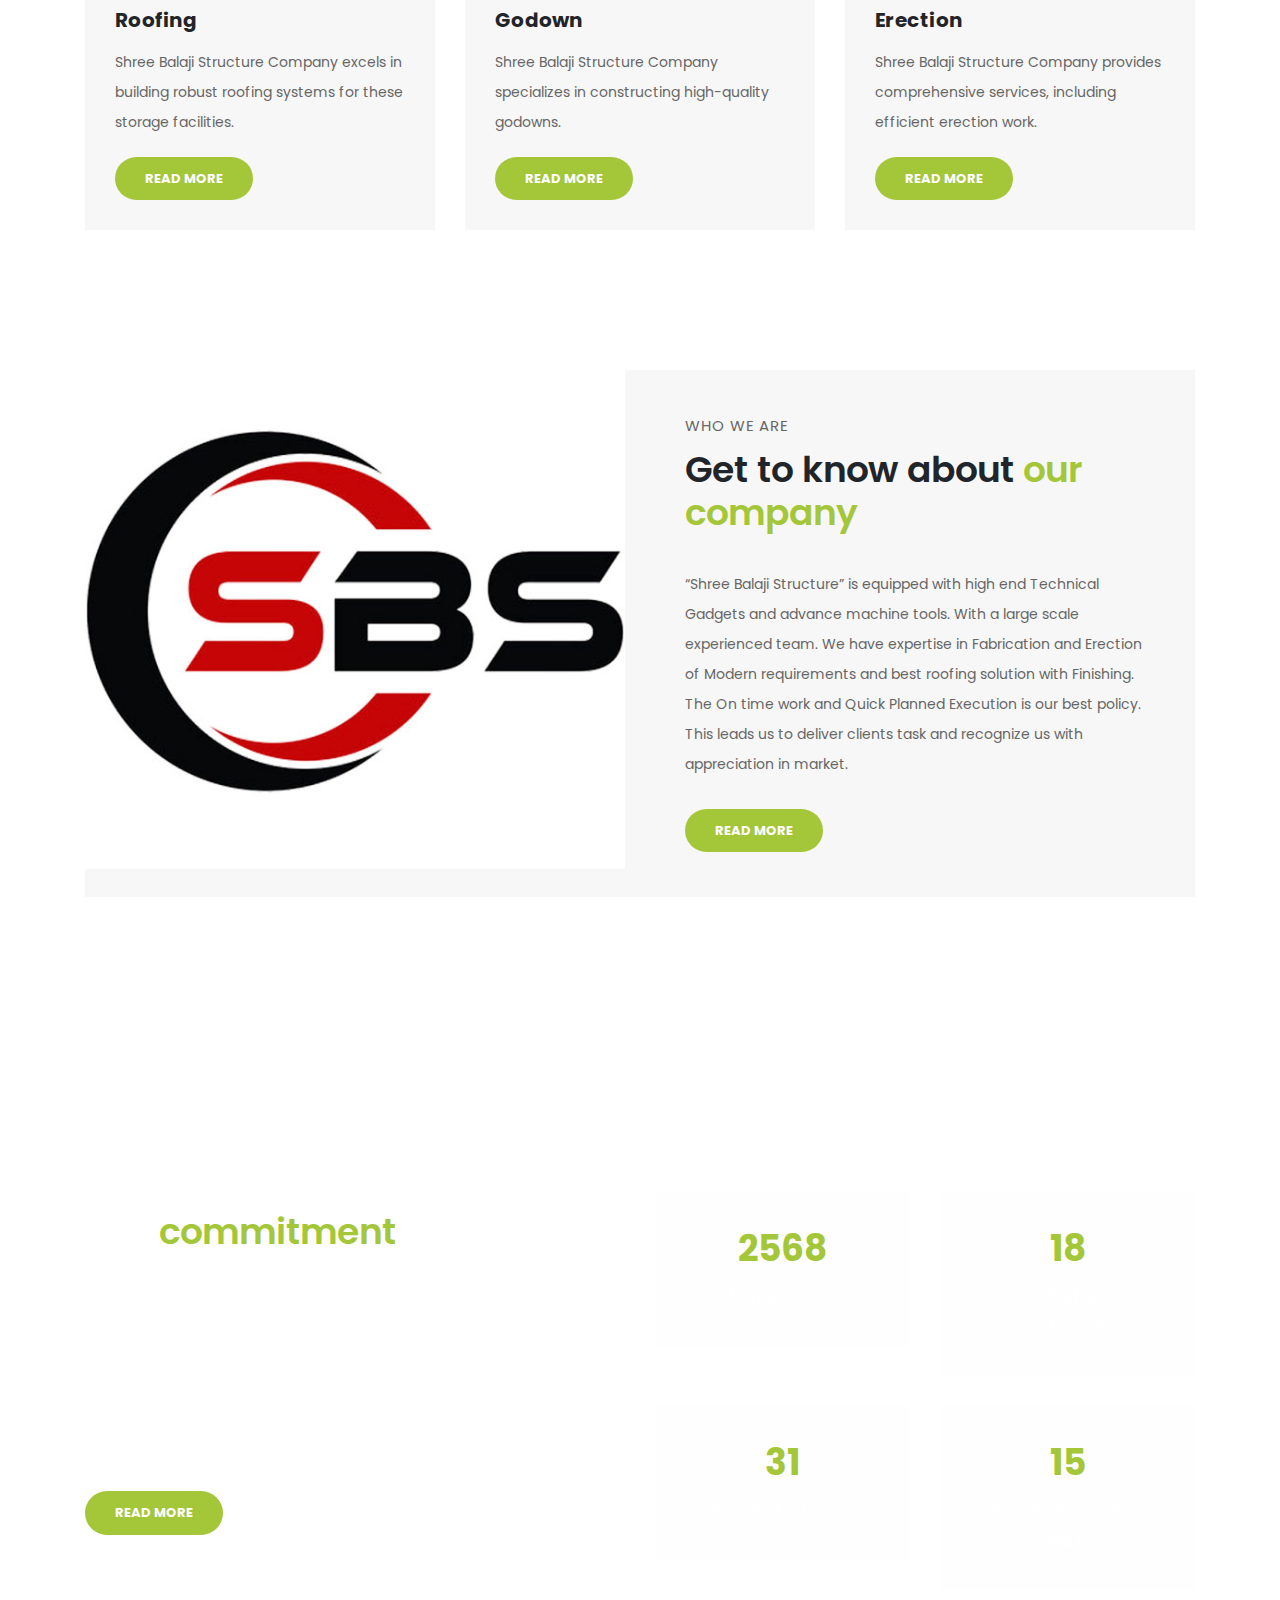
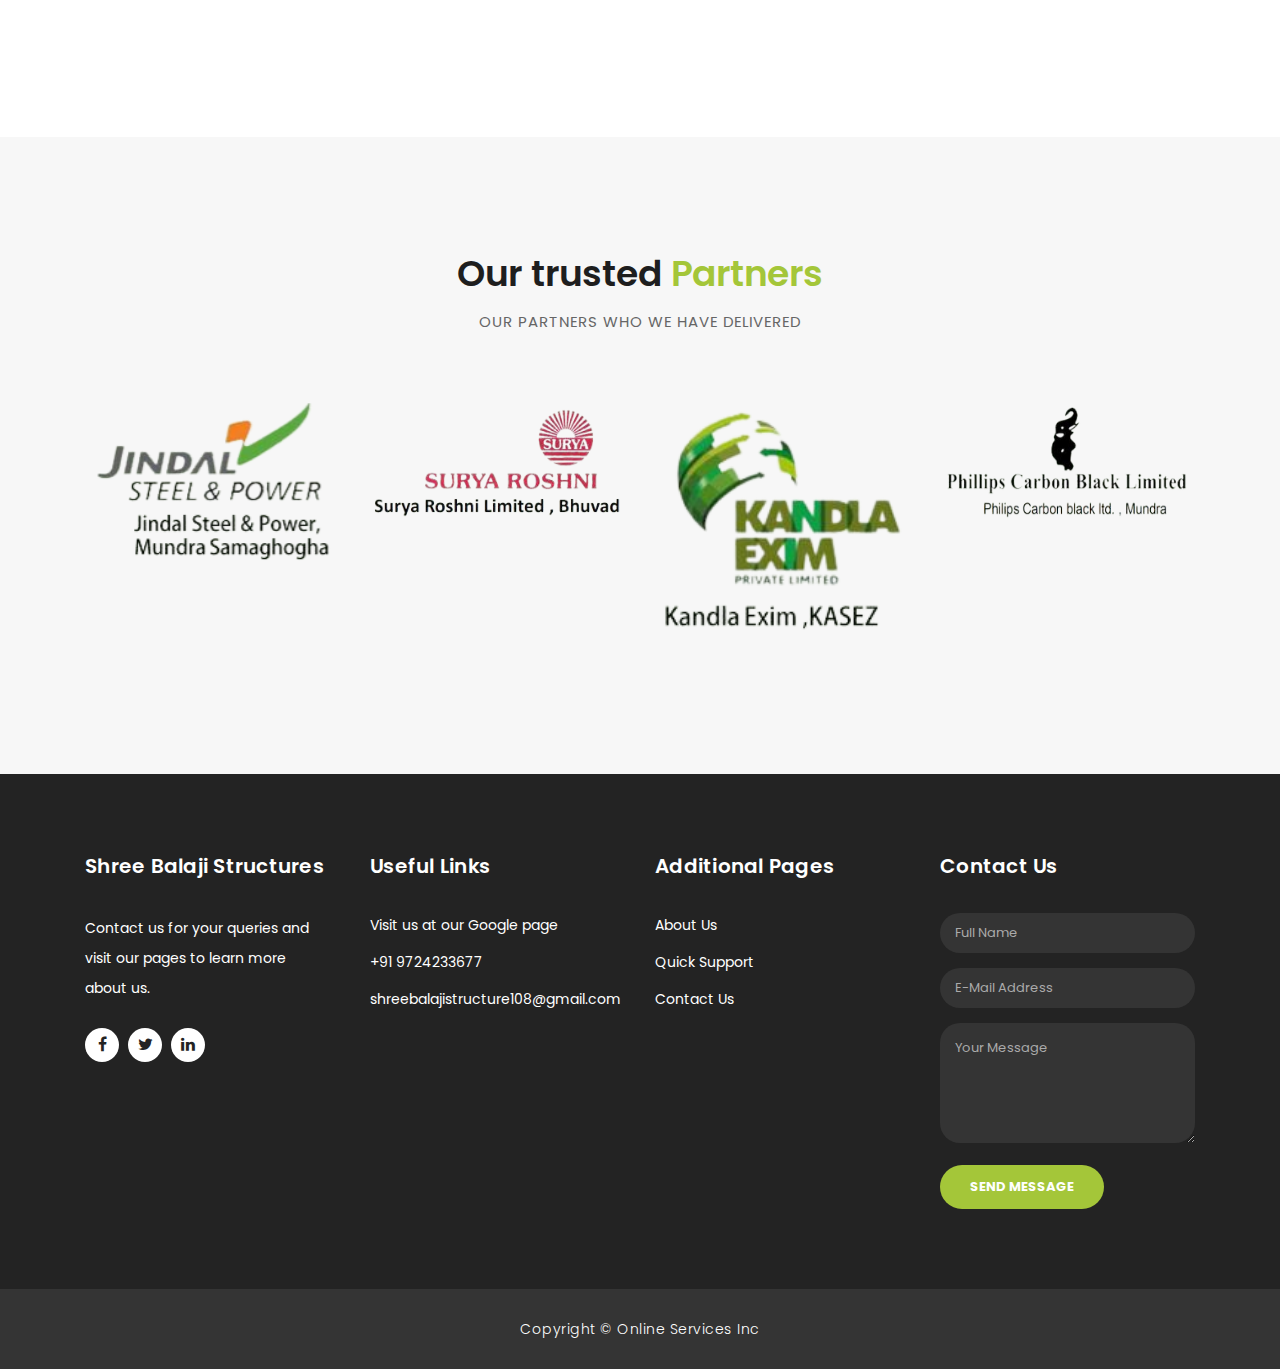
==== commit 6e0aa055: "fifth commit" ====
--- a/sbs/index.html
+++ b/sbs/index.html
@@ -9,7 +9,7 @@
     <meta name="author" content="TemplateMo">
     <link href="https://fonts.googleapis.com/css?family=Poppins:100,200,300,400,500,600,700,800,900&display=swap" rel="stylesheet">
 
-    <title>Finance Business HTML5 Template</title>
+    <title>SBS</title>
 
     <!-- Bootstrap core CSS -->
     <link href="vendor/bootstrap/css/bootstrap.min.css" rel="stylesheet">
@@ -18,13 +18,7 @@
     <link rel="stylesheet" href="assets/css/fontawesome.css">
     <link rel="stylesheet" href="assets/css/templatemo-finance-business.css">
     <link rel="stylesheet" href="assets/css/owl.css">
-<!--
-
-Finance Business TemplateMo
-
-https://templatemo.com/tm-545-finance-business
-
--->
+
   </head>
 
   <body>
@@ -255,8 +249,8 @@
               </div>
               <div class="col-md-6">
                 <div class="count-area-content">
-                  <div class="count-digit">1280</div>
-                  <div class="count-title">Great Reviews</div>
+                  <div class="count-digit">18</div>
+                  <div class="count-title">Satisfied Customers</div>
                 </div>
               </div>
               <div class="col-md-6">
@@ -267,8 +261,8 @@
               </div>
               <div class="col-md-6">
                 <div class="count-area-content">
-                  <div class="count-digit">26</div>
-                  <div class="count-title">Awards Won</div>
+                  <div class="count-digit">15</div>
+                  <div class="count-title">Projects Under Work</div>
                 </div>
               </div>
             </div>
@@ -472,7 +466,7 @@
       <div class="container">
         <div class="row">
           <div class="col-md-12">
-            <p>Copyright &copy; Shree Balaji Structure
+            <p>Copyright &copy; Online Services Inc
             
           </div>
         </div>
